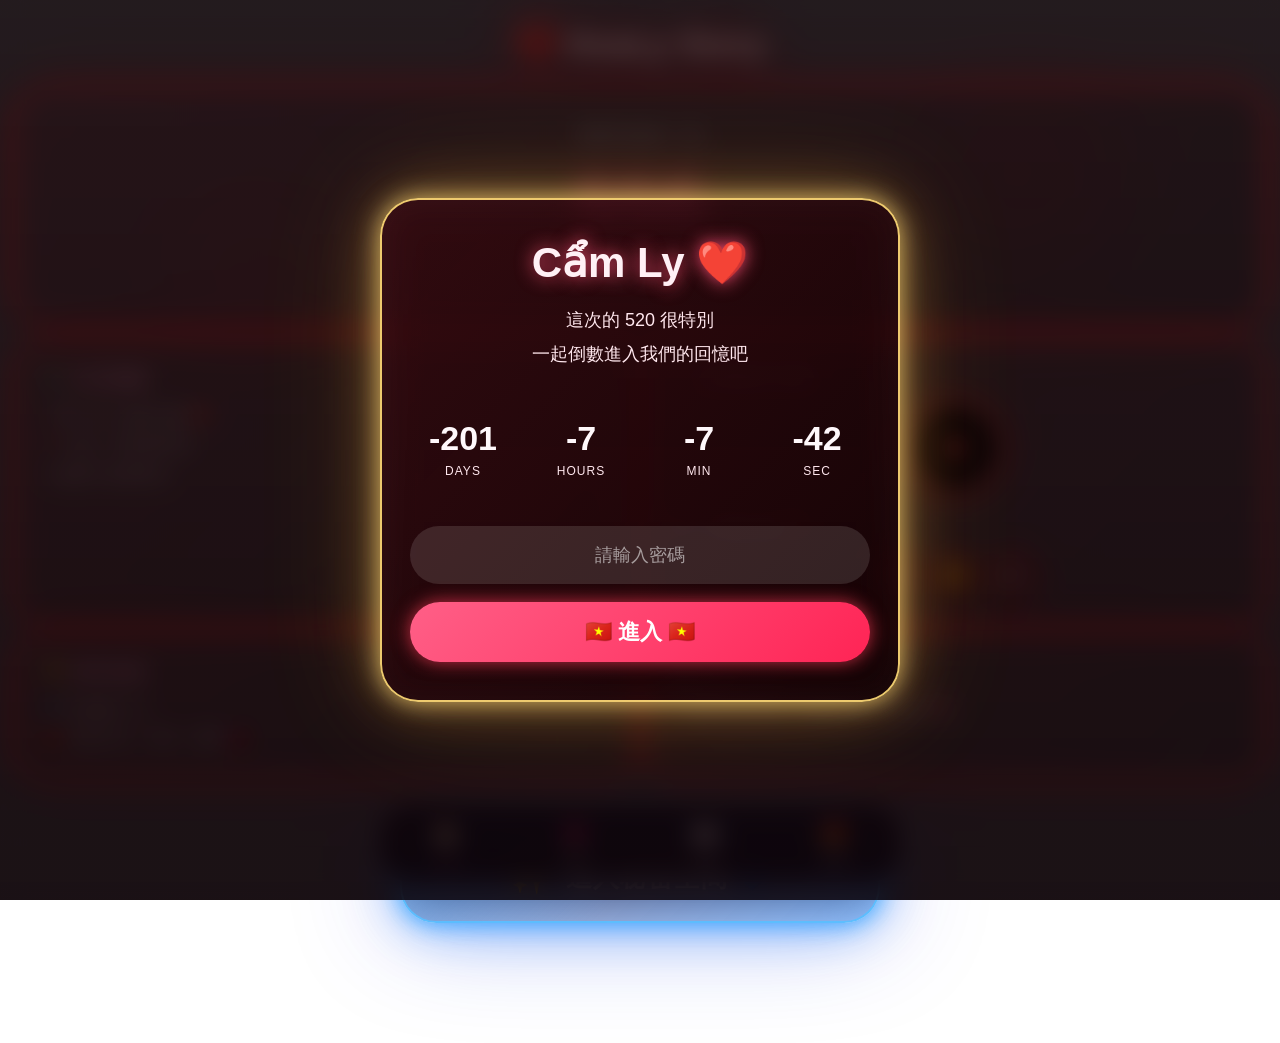
==== index.html @ 652e5ecf "Add files via upload" ====
<!DOCTYPE html>
<html lang="zh-Hant">
<head>
<meta charset="UTF-8">
<meta name="viewport" content="width=device-width, initial-scale=1.0">
<title>LyHoa Life ❤️</title>

<style>

*{margin:0;padding:0;box-sizing:border-box;}

body{
font-family:Arial,"Microsoft JhengHei";

background:
linear-gradient(rgba(10,0,4,.62),rgba(10,0,4,.62)),
url('img/bg.png');

background-size:cover;
background-position:center;
background-attachment:fixed;

color:white;
min-height:100vh;
overflow-x:hidden;

padding:24px 18px 120px;

display:flex;
justify-content:center;
}
}ng:24px 18px 120px;
}

.container{
width:100%;

display:flex;
flex-direction:column;
align-items:center;

margin:0 auto;
}

.logo{
font-size:34px;
font-weight:900;
margin-bottom:26px;

color:#fff4f4;

text-shadow:
0 0 18px rgba(255,100,100,1),
0 0 40px rgba(255,30,30,.95),
0 0 80px rgba(180,0,0,.42);
}

.card{
width:100%;

background:
linear-gradient(
135deg,
rgba(130,25,35,.30),
rgba(40,0,0,.26)
);

border:2px solid rgba(255,90,90,.88);

border-radius:34px;

padding:32px;

backdrop-filter:blur(20px);

margin-bottom:20px;

box-shadow:
0 0 16px rgba(255,60,60,.95),
0 0 36px rgba(255,20,20,.52),
0 0 80px rgba(180,0,0,.22);
}

.bottom-nav{
position:fixed;
left:50%;
bottom:18px;
transform:translateX(-50%);
width:min(92%,520px);
height:76px;
background:rgba(20,10,18,.76);
border:1px solid rgba(255,120,160,.18);
border-radius:30px;
display:flex;
justify-content:space-around;
align-items:center;
backdrop-filter:blur(20px);
z-index:99999;
}

.nav-item{
display:flex;
flex-direction:column;
align-items:center;
gap:4px;
color:#ffdce7;
font-size:12px;
text-decoration:none;
}

.nav-item.active{
color:#ff6f9f;
}

.nav-icon{
font-size:24px;
}


.days-title{
text-align:center;
font-size:18px;
opacity:.9;
}

.days{
text-align:center;
font-size:78px;
font-weight:900;
margin:12px 0;
color:#ff7ea9;
text-shadow:
0 0 20px rgba(255,80,120,.8),
0 0 40px rgba(255,20,90,.4);
}

.sub{
text-align:center;
font-size:22px;
}

.grid{
width:100%;

display:grid;
grid-template-columns:1fr 1fr;
gap:14px;
}

.small-card{
position:relative;

background:
linear-gradient(
135deg,
rgba(120,20,20,.28),
rgba(45,0,0,.22)
);

border:2px solid rgba(255,90,90,.92);

border-radius:28px;

padding:22px;

overflow:hidden;

backdrop-filter:blur(18px);

box-shadow:
0 0 14px rgba(255,60,60,.92),
0 0 32px rgba(255,20,20,.45),
0 0 70px rgba(180,0,0,.18);

transition:.35s ease;
}


.small-card:hover{
transform:
translateY(-4px)
scale(1.01);

box-shadow:
0 0 18px rgba(255,70,70,1),
0 0 40px rgba(255,30,30,.65),
0 0 90px rgba(180,0,0,.28);
}

.small-card h3{
margin-bottom:10px;
color:#ff9cbc;
}

.small-card p{
line-height:1.8;
color:#ffe2ea;
}

/* romantic glow particles */
body::before{
content:'';
position:fixed;
inset:0;
pointer-events:none;

background:
radial-gradient(circle at 20% 30%, rgba(255,60,60,.16), transparent 140px),
radial-gradient(circle at 80% 20%, rgba(255,0,0,.12), transparent 160px),
radial-gradient(circle at 50% 80%, rgba(255,100,100,.10), transparent 180px);

z-index:0;
}

.container{
width:100%;

display:flex;
flex-direction:column;
align-items:center;

margin:0 auto;
}


.music-card{
cursor:pointer;
}

.music-controls{
display:flex;
justify-content:center;
gap:18px;
margin-top:14px;
font-size:24px;

color:#ff8a8a;

text-shadow:
0 0 10px rgba(255,60,60,.95),
0 0 22px rgba(255,20,20,.45);
}


.vinyl-wrap{
display:flex;
justify-content:center;
margin:10px 0 18px;
}

.vinyl{
width:90px;
height:90px;
border-radius:50%;

background:
radial-gradient(circle,#111 20%,#000 45%,#151515 60%,#000 100%);

border:3px solid rgba(255,80,80,.85);

box-shadow:
0 0 18px rgba(255,60,60,.95),
0 0 38px rgba(255,20,20,.45);

position:relative;

animation:spin 4s linear infinite;
animation-play-state:paused;
}

.vinyl.playing{
animation-play-state:running;
}

.vinyl::before{
content:'';
position:absolute;
inset:10px;
border-radius:50%;
border:1px solid rgba(255,255,255,.08);
}

.vinyl-center{
position:absolute;
left:50%;
top:50%;

transform:translate(-50%,-50%);

width:18px;
height:18px;

border-radius:50%;

background:#ff4d4d;

box-shadow:
0 0 12px rgba(255,60,60,.9);
}

@keyframes spin{
from{
transform:rotate(0deg);
}
to{
transform:rotate(360deg);
}
}

.music-controls{
display:flex;
justify-content:center;
gap:14px;
margin-top:14px;
}

.music-controls button{
width:44px;
height:44px;

border:none;
border-radius:50%;

background:
linear-gradient(
135deg,
rgba(255,60,60,.35),
rgba(120,0,0,.28)
);

color:#fff;
font-size:22px;

cursor:pointer;

backdrop-filter:blur(12px);

box-shadow:
0 0 12px rgba(255,50,50,.75),
0 0 26px rgba(255,20,20,.35);

transition:.25s ease;
}

.music-controls button:hover{
transform:scale(1.08);
}





.long-link-btn{
display:flex;
justify-content:center;
align-items:center;
gap:14px;

width:100%;
max-width:480px;

height:92px;

margin:28px auto 0 auto;

border-radius:36px;

text-decoration:none;

background:
linear-gradient(
135deg,
rgba(20,110,220,.55),
rgba(0,60,180,.38),
rgba(0,110,255,.42)
);

border:2px solid rgba(90,190,255,.95);

color:#f7fbff;

font-size:26px;
font-weight:900;
letter-spacing:1px;

backdrop-filter:blur(24px);

box-shadow:
0 0 22px rgba(60,170,255,.95),
0 0 52px rgba(0,110,255,.55),
0 0 110px rgba(0,60,220,.35);

transition:.35s ease;
}

.long-link-btn:hover{
transform:translateY(-4px);
}

.long-link-btn .spark{
font-size:32px;
}





.button-wrap{
width:100%;

display:flex;
justify-content:center;
align-items:center;

margin-top:26px;
}


/* ===== 520 密碼倒數頁 ===== */

#love520Gate{
position:fixed;
inset:0;

display:flex;
justify-content:center;
align-items:center;

padding:24px;

background:
linear-gradient(rgba(10,0,4,.72),rgba(10,0,4,.82)),
url('img/bg.png');

background-size:cover;
background-position:center;
background-attachment:fixed;

z-index:999999;
backdrop-filter:blur(12px);
}

.gate-box{
width:min(100%,520px);

background:
linear-gradient(
135deg,
rgba(130,25,35,.30),
rgba(40,0,0,.26)
);

backdrop-filter:blur(20px);

border:2px solid rgba(255,220,120,.92);

border-radius:38px;

padding:38px 28px;

text-align:center;

box-shadow:
0 0 24px rgba(255,220,120,.78),
0 0 60px rgba(255,190,80,.35),
0 0 120px rgba(255,170,40,.18);
}

.gate-title{
font-size:42px;
font-weight:900;
margin-bottom:16px;

color:#fff0f5;

text-shadow:
0 0 18px rgba(255,80,120,.92);
}

.gate-sub{
font-size:18px;
line-height:1.9;
color:#ffe7ee;
margin-bottom:30px;
}

.countdown{
display:grid;
grid-template-columns:repeat(4,1fr);
gap:12px;
margin-bottom:30px;
}

.time-box{

background:transparent !important;

border:2px solid transparent;

background-image:
linear-gradient(rgba(0,0,0,0),rgba(0,0,0,0)),
linear-gradient(
135deg,
#ffb7c9,
#ffe3ea,
#ffd2df,
#ffb7c9
);

background-origin:border-box;
background-clip:padding-box,border-box;

background-size:300% 300%;

animation:rainbowBorder 6s linear infinite;

border-radius:22px;

padding:16px 10px;

backdrop-filter:none;

box-shadow:none;

}

.time-number{
font-size:34px;
font-weight:900;
color:#fff8fb;
}

.time-label{
margin-top:6px;
font-size:12px;
letter-spacing:1px;
color:#ffe7ee;
}

.gate-password-input{
width:100%;
height:58px;

border:none;
border-radius:999px;

padding:0 20px;

background:rgba(255,255,255,.12);

color:white;
font-size:18px;
text-align:center;

outline:none;
}

.gate-password-input::placeholder{
color:rgba(255,255,255,.55);
}

.enter-btn{
width:100%;
height:60px;

margin-top:18px;

border:none;
border-radius:999px;

background:
linear-gradient(
135deg,
#ff5f87,
#ff2455
);

color:white;
font-size:22px;
font-weight:900;

cursor:pointer;

box-shadow:
0 0 18px rgba(255,60,90,.75);
}

.gate-password-error{
display:none;
margin-top:12px;
font-size:14px;
color:#ffb8ca;
}


@keyframes rainbowBorder{
0%{
background-position:0% 50%;
}
100%{
background-position:100% 50%;
}
}
</style>
</head>

<body>

<div id="love520Gate">

<div class="gate-box">

<div class="gate-title">
Cẩm Ly ❤️
</div>

<div class="gate-sub">
這次的 520 很特別<br>
一起倒數進入我們的回憶吧
</div>

<div class="countdown">

<div class="time-box">
<div class="time-number" id="gateDays">00</div>
<div class="time-label">DAYS</div>
</div>

<div class="time-box">
<div class="time-number" id="gateHours">00</div>
<div class="time-label">HOURS</div>
</div>

<div class="time-box">
<div class="time-number" id="gateMinutes">00</div>
<div class="time-label">MIN</div>
</div>

<div class="time-box">
<div class="time-number" id="gateSeconds">00</div>
<div class="time-label">SEC</div>
</div>

</div>

<input
id="gatePasswordInput"
class="gate-password-input"
type="password"
placeholder="請輸入密碼"
onkeydown="if(event.key==='Enter'){checkGatePassword();}">

<div
id="gatePasswordError"
class="gate-password-error">
密碼錯誤 ❤️
</div>

<button
class="enter-btn"
onclick="checkGatePassword()">
🇻🇳 進入 🇻🇳
</button>

</div>

</div>


<div class="container">

<div class="logo">❤️ HoaLy Story</div>

<div class="card">

<div class="days-title">
我們已經在一起
</div>

<div class="days" id="loveDays">0</div>

<div class="sub">
Days ❤️
</div>

</div>

<div class="grid">

<div class="small-card">
<h3>📸 今日回憶</h3>
<p>
「第一次一起吃火鍋 ❤️」<br>
📍 台北 · 2025/05/20<br>
一起拍了好多照片
</p>
</div>

<div class="small-card music-card">
<h3>🎵 妳喜歡的音樂</h3>

<div class="vinyl-wrap">
<div class="vinyl" id="vinylRecord">
<div class="vinyl-center"></div>
</div>
</div>

<p id="musicTitle">
點一下播放音樂 ❤️
</p>

<div class="music-controls">
<button onclick="prevSong(event)">⏮</button>
<button onclick="toggleMusic(event)" id="musicStatus">▶️</button>
<button onclick="nextSong(event)">⏭</button>
</div>

<audio id="bgMusic"></audio>
</div>

<div class="small-card">
<h3>🏆 我們成就</h3>
<p>
✈️ 坐飛機 3 次<br>
🇻🇳 去過大叻、河內、臺灣🇹🇼<br>
</p>
</div>

<div class="small-card">
<h3>💌 每日一句</h3>
<p id="loveQuote"></p>
</div>

</div>

<div class="button-wrap">
<a class="long-link-btn" href="520.html">
<span class="spark">✨</span> 進入秘密空間 💙
</a>

</div>

<div class="bottom-nav">

<a class="nav-item active" href="index.html">
<div class="nav-icon">🏠</div>
<div>首頁</div>
</a>

<a class="nav-item " href="timeline.html">
<div class="nav-icon">💗</div>
<div>回憶</div>
</a>

<a class="nav-item " href="letter.html">
<div class="nav-icon">💌</div>
<div>情書</div>
</a>

<a class="nav-item " href="gifts.html">
<div class="nav-icon">🎁</div>
<div>禮物</div>
</a>

</div>


<script>
const loveStartDate = new Date("2025-05-29");
const today = new Date();
const diffTime = today - loveStartDate;
const diffDays = Math.floor(diffTime / (1000 * 60 * 60 * 24));
document.getElementById("loveDays").innerText = diffDays;

const loveQuotes = [
"「愛是在妳看不見的地方，依然忠誠於妳 ❤️」",
"「幸福是兩雙眼睛看同一個未來 💕」",
"「距離遠不遠，我都會想辦法去見妳 ✈️」",
"「妳是我最珍惜的禮物 🎁」",
"「每一天醒來第一個想到的人都是妳 ❤️」",
"「謝謝妳出現在我的生命裡 ✨」",
"「就算世界改變，我還是會一直愛妳 💖」",
"「有妳的地方，才像家 🏠」"
];

const randomQuote = loveQuotes[Math.floor(Math.random() * loveQuotes.length)];

document.getElementById("loveQuote").innerHTML = randomQuote;



const playlist = [
{
title:"青衣 ❤️",
src:"music/CR3.mp3"
},
{
title:"Summertime Sadness 💕",
src:"music/sums.mp3"
},
{
title:"MÃI LÀ CÔ DÂU CỦA ANH ✨",
src:"music/maila.mp3"
},
{
title:"Ải Hồng Nhan ❄️",
src:"music/aihong.mp3"
}
];

let currentSong = 0;

const music = document.getElementById("bgMusic");
const musicTitle = document.getElementById("musicTitle");
const musicStatus = document.getElementById("musicStatus");
const vinyl = document.getElementById("vinylRecord");

function loadSong(index){
music.src = playlist[index].src;
musicTitle.innerHTML = "正在播放：<br>" + playlist[index].title;
}

function toggleMusic(event){

event.stopPropagation();

if(!music.src){
loadSong(currentSong);
}

if(music.paused){
music.play();
musicStatus.innerHTML = "⏸";
vinyl.classList.add("playing");
}else{
music.pause();
musicStatus.innerHTML = "▶️";
vinyl.classList.remove("playing");
}

}

function nextSong(event){

event.stopPropagation();

currentSong++;

if(currentSong >= playlist.length){
currentSong = 0;
}

loadSong(currentSong);

music.play();

musicStatus.innerHTML = "⏸";
vinyl.classList.add("playing");
}

function prevSong(event){

event.stopPropagation();

currentSong--;

if(currentSong < 0){
currentSong = playlist.length - 1;
}

loadSong(currentSong);

music.play();

musicStatus.innerHTML = "⏸";
vinyl.classList.add("playing");
}

music.addEventListener("ended",()=>{

currentSong++;

if(currentSong >= playlist.length){
currentSong = 0;
}

loadSong(currentSong);
music.play();

});


</script>



<script>

async function sha256(text){

const data = new TextEncoder().encode(text);

const hashBuffer =
await crypto.subtle.digest("SHA-256", data);

return Array.from(new Uint8Array(hashBuffer))
.map(b => b.toString(16).padStart(2,"0"))
.join("");

}

const PASSWORD_HASH =
"110c83688539c2a30b98ac57ea20e5f0662126f3786bcd51c5bbd43955f99db7";

function updateGateCountdown(){

const targetDate =
new Date("2026-05-20T00:00:00");

const now = new Date();

const diff = targetDate - now;

const days =
Math.floor(diff / (1000*60*60*24));

const hours =
Math.floor((diff / (1000*60*60)) % 24);

const minutes =
Math.floor((diff / (1000*60)) % 60);

const seconds =
Math.floor((diff / 1000) % 60);

document.getElementById("gateDays").innerText =
String(days).padStart(2,"0");

document.getElementById("gateHours").innerText =
String(hours).padStart(2,"0");

document.getElementById("gateMinutes").innerText =
String(minutes).padStart(2,"0");

document.getElementById("gateSeconds").innerText =
String(seconds).padStart(2,"0");

}

async function checkGatePassword(){

const input =
document.getElementById("gatePasswordInput");

const error =
document.getElementById("gatePasswordError");

const value = input.value.trim();

const hash = await sha256(value);

if(hash === PASSWORD_HASH){

error.style.display = "none";

document.getElementById("love520Gate")
.style.display = "none";

}else{

error.style.display = "block";

}

}

window.addEventListener("load",()=>{

updateGateCountdown();

setInterval(updateGateCountdown,1000);

const input =
document.getElementById("gatePasswordInput");

if(input){

input.addEventListener("keydown",function(e){

if(e.key === "Enter"){

e.preventDefault();

checkGatePassword();

}

});

}

});

</script>


</body>
</html>
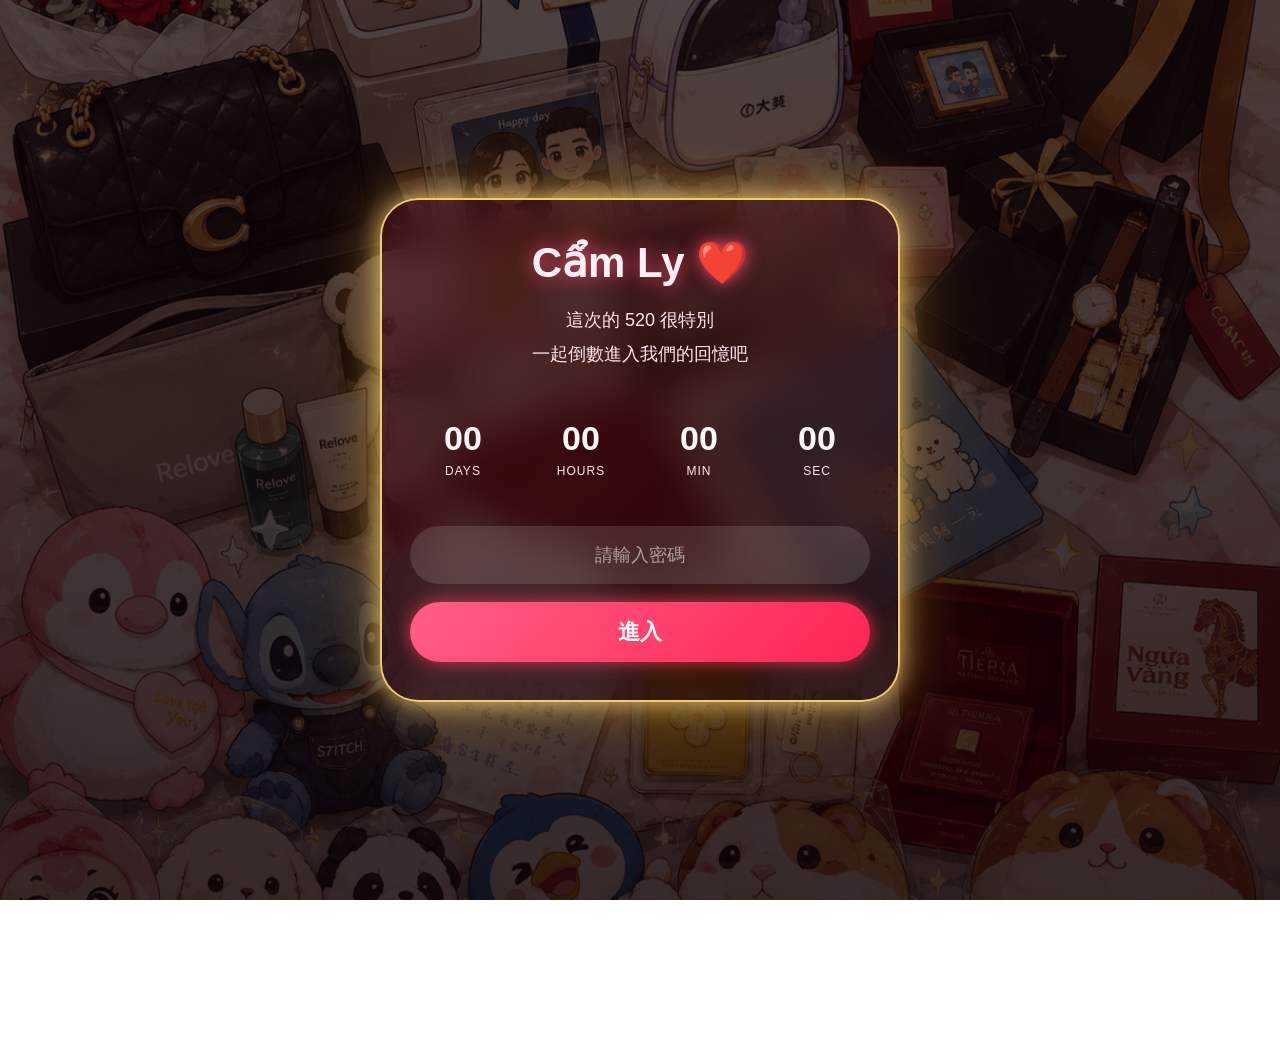
==== commit 89a01f57: "Add files via upload" ====
--- a/index.html
+++ b/index.html
@@ -1,1008 +1,949 @@
-<!DOCTYPE html>
-<html lang="zh-Hant">
-<head>
-<meta charset="UTF-8">
-<meta name="viewport" content="width=device-width, initial-scale=1.0">
-<title>LyHoa Life ❤️</title>
-
-<style>
-
-*{margin:0;padding:0;box-sizing:border-box;}
-
-body{
-font-family:Arial,"Microsoft JhengHei";
-
-background:
-linear-gradient(rgba(10,0,4,.62),rgba(10,0,4,.62)),
-url('img/bg.png');
-
-background-size:cover;
-background-position:center;
-background-attachment:fixed;
-
-color:white;
-min-height:100vh;
-overflow-x:hidden;
-
-padding:24px 18px 120px;
-
-display:flex;
-justify-content:center;
-}
-}ng:24px 18px 120px;
-}
-
-.container{
-width:100%;
-
-display:flex;
-flex-direction:column;
-align-items:center;
-
-margin:0 auto;
-}
-
-.logo{
-font-size:34px;
-font-weight:900;
-margin-bottom:26px;
-
-color:#fff4f4;
-
-text-shadow:
-0 0 18px rgba(255,100,100,1),
-0 0 40px rgba(255,30,30,.95),
-0 0 80px rgba(180,0,0,.42);
-}
-
-.card{
-width:100%;
-
-background:
-linear-gradient(
-135deg,
-rgba(130,25,35,.30),
-rgba(40,0,0,.26)
-);
-
-border:2px solid rgba(255,90,90,.88);
-
-border-radius:34px;
-
-padding:32px;
-
-backdrop-filter:blur(20px);
-
-margin-bottom:20px;
-
-box-shadow:
-0 0 16px rgba(255,60,60,.95),
-0 0 36px rgba(255,20,20,.52),
-0 0 80px rgba(180,0,0,.22);
-}
-
-.bottom-nav{
-position:fixed;
-left:50%;
-bottom:18px;
-transform:translateX(-50%);
-width:min(92%,520px);
-height:76px;
-background:rgba(20,10,18,.76);
-border:1px solid rgba(255,120,160,.18);
-border-radius:30px;
-display:flex;
-justify-content:space-around;
-align-items:center;
-backdrop-filter:blur(20px);
-z-index:99999;
-}
-
-.nav-item{
-display:flex;
-flex-direction:column;
-align-items:center;
-gap:4px;
-color:#ffdce7;
-font-size:12px;
-text-decoration:none;
-}
-
-.nav-item.active{
-color:#ff6f9f;
-}
-
-.nav-icon{
-font-size:24px;
-}
-
-
-.days-title{
-text-align:center;
-font-size:18px;
-opacity:.9;
-}
-
-.days{
-text-align:center;
-font-size:78px;
-font-weight:900;
-margin:12px 0;
-color:#ff7ea9;
-text-shadow:
-0 0 20px rgba(255,80,120,.8),
-0 0 40px rgba(255,20,90,.4);
-}
-
-.sub{
-text-align:center;
-font-size:22px;
-}
-
-.grid{
-width:100%;
-
-display:grid;
-grid-template-columns:1fr 1fr;
-gap:14px;
-}
-
-.small-card{
-position:relative;
-
-background:
-linear-gradient(
-135deg,
-rgba(120,20,20,.28),
-rgba(45,0,0,.22)
-);
-
-border:2px solid rgba(255,90,90,.92);
-
-border-radius:28px;
-
-padding:22px;
-
-overflow:hidden;
-
-backdrop-filter:blur(18px);
-
-box-shadow:
-0 0 14px rgba(255,60,60,.92),
-0 0 32px rgba(255,20,20,.45),
-0 0 70px rgba(180,0,0,.18);
-
-transition:.35s ease;
-}
-
-
-.small-card:hover{
-transform:
-translateY(-4px)
-scale(1.01);
-
-box-shadow:
-0 0 18px rgba(255,70,70,1),
-0 0 40px rgba(255,30,30,.65),
-0 0 90px rgba(180,0,0,.28);
-}
-
-.small-card h3{
-margin-bottom:10px;
-color:#ff9cbc;
-}
-
-.small-card p{
-line-height:1.8;
-color:#ffe2ea;
-}
-
-/* romantic glow particles */
-body::before{
-content:'';
-position:fixed;
-inset:0;
-pointer-events:none;
-
-background:
-radial-gradient(circle at 20% 30%, rgba(255,60,60,.16), transparent 140px),
-radial-gradient(circle at 80% 20%, rgba(255,0,0,.12), transparent 160px),
-radial-gradient(circle at 50% 80%, rgba(255,100,100,.10), transparent 180px);
-
-z-index:0;
-}
-
-.container{
-width:100%;
-
-display:flex;
-flex-direction:column;
-align-items:center;
-
-margin:0 auto;
-}
-
-
-.music-card{
-cursor:pointer;
-}
-
-.music-controls{
-display:flex;
-justify-content:center;
-gap:18px;
-margin-top:14px;
-font-size:24px;
-
-color:#ff8a8a;
-
-text-shadow:
-0 0 10px rgba(255,60,60,.95),
-0 0 22px rgba(255,20,20,.45);
-}
-
-
-.vinyl-wrap{
-display:flex;
-justify-content:center;
-margin:10px 0 18px;
-}
-
-.vinyl{
-width:90px;
-height:90px;
-border-radius:50%;
-
-background:
-radial-gradient(circle,#111 20%,#000 45%,#151515 60%,#000 100%);
-
-border:3px solid rgba(255,80,80,.85);
-
-box-shadow:
-0 0 18px rgba(255,60,60,.95),
-0 0 38px rgba(255,20,20,.45);
-
-position:relative;
-
-animation:spin 4s linear infinite;
-animation-play-state:paused;
-}
-
-.vinyl.playing{
-animation-play-state:running;
-}
-
-.vinyl::before{
-content:'';
-position:absolute;
-inset:10px;
-border-radius:50%;
-border:1px solid rgba(255,255,255,.08);
-}
-
-.vinyl-center{
-position:absolute;
-left:50%;
-top:50%;
-
-transform:translate(-50%,-50%);
-
-width:18px;
-height:18px;
-
-border-radius:50%;
-
-background:#ff4d4d;
-
-box-shadow:
-0 0 12px rgba(255,60,60,.9);
-}
-
-@keyframes spin{
-from{
-transform:rotate(0deg);
-}
-to{
-transform:rotate(360deg);
-}
-}
-
-.music-controls{
-display:flex;
-justify-content:center;
-gap:14px;
-margin-top:14px;
-}
-
-.music-controls button{
-width:44px;
-height:44px;
-
-border:none;
-border-radius:50%;
-
-background:
-linear-gradient(
-135deg,
-rgba(255,60,60,.35),
-rgba(120,0,0,.28)
-);
-
-color:#fff;
-font-size:22px;
-
-cursor:pointer;
-
-backdrop-filter:blur(12px);
-
-box-shadow:
-0 0 12px rgba(255,50,50,.75),
-0 0 26px rgba(255,20,20,.35);
-
-transition:.25s ease;
-}
-
-.music-controls button:hover{
-transform:scale(1.08);
-}
-
-
-
-
-
-.long-link-btn{
-display:flex;
-justify-content:center;
-align-items:center;
-gap:14px;
-
-width:100%;
-max-width:480px;
-
-height:92px;
-
-margin:28px auto 0 auto;
-
-border-radius:36px;
-
-text-decoration:none;
-
-background:
-linear-gradient(
-135deg,
-rgba(20,110,220,.55),
-rgba(0,60,180,.38),
-rgba(0,110,255,.42)
-);
-
-border:2px solid rgba(90,190,255,.95);
-
-color:#f7fbff;
-
-font-size:26px;
-font-weight:900;
-letter-spacing:1px;
-
-backdrop-filter:blur(24px);
-
-box-shadow:
-0 0 22px rgba(60,170,255,.95),
-0 0 52px rgba(0,110,255,.55),
-0 0 110px rgba(0,60,220,.35);
-
-transition:.35s ease;
-}
-
-.long-link-btn:hover{
-transform:translateY(-4px);
-}
-
-.long-link-btn .spark{
-font-size:32px;
-}
-
-
-
-
-
-.button-wrap{
-width:100%;
-
-display:flex;
-justify-content:center;
-align-items:center;
-
-margin-top:26px;
-}
-
-
-/* ===== 520 密碼倒數頁 ===== */
-
-#love520Gate{
-position:fixed;
-inset:0;
-
-display:flex;
-justify-content:center;
-align-items:center;
-
-padding:24px;
-
-background:
-linear-gradient(rgba(10,0,4,.72),rgba(10,0,4,.82)),
-url('img/bg.png');
-
-background-size:cover;
-background-position:center;
-background-attachment:fixed;
-
-z-index:999999;
-backdrop-filter:blur(12px);
-}
-
-.gate-box{
-width:min(100%,520px);
-
-background:
-linear-gradient(
-135deg,
-rgba(130,25,35,.30),
-rgba(40,0,0,.26)
-);
-
-backdrop-filter:blur(20px);
-
-border:2px solid rgba(255,220,120,.92);
-
-border-radius:38px;
-
-padding:38px 28px;
-
-text-align:center;
-
-box-shadow:
-0 0 24px rgba(255,220,120,.78),
-0 0 60px rgba(255,190,80,.35),
-0 0 120px rgba(255,170,40,.18);
-}
-
-.gate-title{
-font-size:42px;
-font-weight:900;
-margin-bottom:16px;
-
-color:#fff0f5;
-
-text-shadow:
-0 0 18px rgba(255,80,120,.92);
-}
-
-.gate-sub{
-font-size:18px;
-line-height:1.9;
-color:#ffe7ee;
-margin-bottom:30px;
-}
-
-.countdown{
-display:grid;
-grid-template-columns:repeat(4,1fr);
-gap:12px;
-margin-bottom:30px;
-}
-
-.time-box{
-
-background:transparent !important;
-
-border:2px solid transparent;
-
-background-image:
-linear-gradient(rgba(0,0,0,0),rgba(0,0,0,0)),
-linear-gradient(
-135deg,
-#ffb7c9,
-#ffe3ea,
-#ffd2df,
-#ffb7c9
-);
-
-background-origin:border-box;
-background-clip:padding-box,border-box;
-
-background-size:300% 300%;
-
-animation:rainbowBorder 6s linear infinite;
-
-border-radius:22px;
-
-padding:16px 10px;
-
-backdrop-filter:none;
-
-box-shadow:none;
-
-}
-
-.time-number{
-font-size:34px;
-font-weight:900;
-color:#fff8fb;
-}
-
-.time-label{
-margin-top:6px;
-font-size:12px;
-letter-spacing:1px;
-color:#ffe7ee;
-}
-
-.gate-password-input{
-width:100%;
-height:58px;
-
-border:none;
-border-radius:999px;
-
-padding:0 20px;
-
-background:rgba(255,255,255,.12);
-
-color:white;
-font-size:18px;
-text-align:center;
-
-outline:none;
-}
-
-.gate-password-input::placeholder{
-color:rgba(255,255,255,.55);
-}
-
-.enter-btn{
-width:100%;
-height:60px;
-
-margin-top:18px;
-
-border:none;
-border-radius:999px;
-
-background:
-linear-gradient(
-135deg,
-#ff5f87,
-#ff2455
-);
-
-color:white;
-font-size:22px;
-font-weight:900;
-
-cursor:pointer;
-
-box-shadow:
-0 0 18px rgba(255,60,90,.75);
-}
-
-.gate-password-error{
-display:none;
-margin-top:12px;
-font-size:14px;
-color:#ffb8ca;
-}
-
-
-@keyframes rainbowBorder{
-0%{
-background-position:0% 50%;
-}
-100%{
-background-position:100% 50%;
-}
-}
-</style>
-</head>
-
-<body>
-
-<div id="love520Gate">
-
-<div class="gate-box">
-
-<div class="gate-title">
-Cẩm Ly ❤️
-</div>
-
-<div class="gate-sub">
-這次的 520 很特別<br>
-一起倒數進入我們的回憶吧
-</div>
-
-<div class="countdown">
-
-<div class="time-box">
-<div class="time-number" id="gateDays">00</div>
-<div class="time-label">DAYS</div>
-</div>
-
-<div class="time-box">
-<div class="time-number" id="gateHours">00</div>
-<div class="time-label">HOURS</div>
-</div>
-
-<div class="time-box">
-<div class="time-number" id="gateMinutes">00</div>
-<div class="time-label">MIN</div>
-</div>
-
-<div class="time-box">
-<div class="time-number" id="gateSeconds">00</div>
-<div class="time-label">SEC</div>
-</div>
-
-</div>
-
-<input
-id="gatePasswordInput"
-class="gate-password-input"
-type="password"
-placeholder="請輸入密碼"
-onkeydown="if(event.key==='Enter'){checkGatePassword();}">
-
-<div
-id="gatePasswordError"
-class="gate-password-error">
-密碼錯誤 ❤️
-</div>
-
-<button
-class="enter-btn"
-onclick="checkGatePassword()">
-🇻🇳 進入 🇻🇳
-</button>
-
-</div>
-
-</div>
-
-
-<div class="container">
-
-<div class="logo">❤️ HoaLy Story</div>
-
-<div class="card">
-
-<div class="days-title">
-我們已經在一起
-</div>
-
-<div class="days" id="loveDays">0</div>
-
-<div class="sub">
-Days ❤️
-</div>
-
-</div>
-
-<div class="grid">
-
-<div class="small-card">
-<h3>📸 今日回憶</h3>
-<p>
-「第一次一起吃火鍋 ❤️」<br>
-📍 台北 · 2025/05/20<br>
-一起拍了好多照片
-</p>
-</div>
-
-<div class="small-card music-card">
-<h3>🎵 妳喜歡的音樂</h3>
-
-<div class="vinyl-wrap">
-<div class="vinyl" id="vinylRecord">
-<div class="vinyl-center"></div>
-</div>
-</div>
-
-<p id="musicTitle">
-點一下播放音樂 ❤️
-</p>
-
-<div class="music-controls">
-<button onclick="prevSong(event)">⏮</button>
-<button onclick="toggleMusic(event)" id="musicStatus">▶️</button>
-<button onclick="nextSong(event)">⏭</button>
-</div>
-
-<audio id="bgMusic"></audio>
-</div>
-
-<div class="small-card">
-<h3>🏆 我們成就</h3>
-<p>
-✈️ 坐飛機 3 次<br>
-🇻🇳 去過大叻、河內、臺灣🇹🇼<br>
-</p>
-</div>
-
-<div class="small-card">
-<h3>💌 每日一句</h3>
-<p id="loveQuote"></p>
-</div>
-
-</div>
-
-<div class="button-wrap">
-<a class="long-link-btn" href="520.html">
-<span class="spark">✨</span> 進入秘密空間 💙
-</a>
-
-</div>
-
-<div class="bottom-nav">
-
-<a class="nav-item active" href="index.html">
-<div class="nav-icon">🏠</div>
-<div>首頁</div>
-</a>
-
-<a class="nav-item " href="timeline.html">
-<div class="nav-icon">💗</div>
-<div>回憶</div>
-</a>
-
-<a class="nav-item " href="letter.html">
-<div class="nav-icon">💌</div>
-<div>情書</div>
-</a>
-
-<a class="nav-item " href="gifts.html">
-<div class="nav-icon">🎁</div>
-<div>禮物</div>
-</a>
-
-</div>
-
-
-<script>
-const loveStartDate = new Date("2025-05-29");
-const today = new Date();
-const diffTime = today - loveStartDate;
-const diffDays = Math.floor(diffTime / (1000 * 60 * 60 * 24));
-document.getElementById("loveDays").innerText = diffDays;
-
-const loveQuotes = [
-"「愛是在妳看不見的地方，依然忠誠於妳 ❤️」",
-"「幸福是兩雙眼睛看同一個未來 💕」",
-"「距離遠不遠，我都會想辦法去見妳 ✈️」",
-"「妳是我最珍惜的禮物 🎁」",
-"「每一天醒來第一個想到的人都是妳 ❤️」",
-"「謝謝妳出現在我的生命裡 ✨」",
-"「就算世界改變，我還是會一直愛妳 💖」",
-"「有妳的地方，才像家 🏠」"
-];
-
-const randomQuote = loveQuotes[Math.floor(Math.random() * loveQuotes.length)];
-
-document.getElementById("loveQuote").innerHTML = randomQuote;
-
-
-
-const playlist = [
-{
-title:"青衣 ❤️",
-src:"music/CR3.mp3"
-},
-{
-title:"Summertime Sadness 💕",
-src:"music/sums.mp3"
-},
-{
-title:"MÃI LÀ CÔ DÂU CỦA ANH ✨",
-src:"music/maila.mp3"
-},
-{
-title:"Ải Hồng Nhan ❄️",
-src:"music/aihong.mp3"
-}
-];
-
-let currentSong = 0;
-
-const music = document.getElementById("bgMusic");
-const musicTitle = document.getElementById("musicTitle");
-const musicStatus = document.getElementById("musicStatus");
-const vinyl = document.getElementById("vinylRecord");
-
-function loadSong(index){
-music.src = playlist[index].src;
-musicTitle.innerHTML = "正在播放：<br>" + playlist[index].title;
-}
-
-function toggleMusic(event){
-
-event.stopPropagation();
-
-if(!music.src){
-loadSong(currentSong);
-}
-
-if(music.paused){
-music.play();
-musicStatus.innerHTML = "⏸";
-vinyl.classList.add("playing");
-}else{
-music.pause();
-musicStatus.innerHTML = "▶️";
-vinyl.classList.remove("playing");
-}
-
-}
-
-function nextSong(event){
-
-event.stopPropagation();
-
-currentSong++;
-
-if(currentSong >= playlist.length){
-currentSong = 0;
-}
-
-loadSong(currentSong);
-
-music.play();
-
-musicStatus.innerHTML = "⏸";
-vinyl.classList.add("playing");
-}
-
-function prevSong(event){
-
-event.stopPropagation();
-
-currentSong--;
-
-if(currentSong < 0){
-currentSong = playlist.length - 1;
-}
-
-loadSong(currentSong);
-
-music.play();
-
-musicStatus.innerHTML = "⏸";
-vinyl.classList.add("playing");
-}
-
-music.addEventListener("ended",()=>{
-
-currentSong++;
-
-if(currentSong >= playlist.length){
-currentSong = 0;
-}
-
-loadSong(currentSong);
-music.play();
-
-});
-
-
-</script>
-
-
-
-<script>
-
-async function sha256(text){
-
-const data = new TextEncoder().encode(text);
-
-const hashBuffer =
-await crypto.subtle.digest("SHA-256", data);
-
-return Array.from(new Uint8Array(hashBuffer))
-.map(b => b.toString(16).padStart(2,"0"))
-.join("");
-
-}
-
-const PASSWORD_HASH =
-"110c83688539c2a30b98ac57ea20e5f0662126f3786bcd51c5bbd43955f99db7";
-
-function updateGateCountdown(){
-
-const targetDate =
-new Date("2026-05-20T00:00:00");
-
-const now = new Date();
-
-const diff = targetDate - now;
-
-const days =
-Math.floor(diff / (1000*60*60*24));
-
-const hours =
-Math.floor((diff / (1000*60*60)) % 24);
-
-const minutes =
-Math.floor((diff / (1000*60)) % 60);
-
-const seconds =
-Math.floor((diff / 1000) % 60);
-
-document.getElementById("gateDays").innerText =
-String(days).padStart(2,"0");
-
-document.getElementById("gateHours").innerText =
-String(hours).padStart(2,"0");
-
-document.getElementById("gateMinutes").innerText =
-String(minutes).padStart(2,"0");
-
-document.getElementById("gateSeconds").innerText =
-String(seconds).padStart(2,"0");
-
-}
-
-async function checkGatePassword(){
-
-const input =
-document.getElementById("gatePasswordInput");
-
-const error =
-document.getElementById("gatePasswordError");
-
-const value = input.value.trim();
-
-const hash = await sha256(value);
-
-if(hash === PASSWORD_HASH){
-
-error.style.display = "none";
-
-document.getElementById("love520Gate")
-.style.display = "none";
-
-}else{
-
-error.style.display = "block";
-
-}
-
-}
-
-window.addEventListener("load",()=>{
-
-updateGateCountdown();
-
-setInterval(updateGateCountdown,1000);
-
-const input =
-document.getElementById("gatePasswordInput");
-
-if(input){
-
-input.addEventListener("keydown",function(e){
-
-if(e.key === "Enter"){
-
-e.preventDefault();
-
-checkGatePassword();
-
-}
-
-});
-
-}
-
-});
-
-</script>
-
-
-</body>
-</html>
+<!DOCTYPE html>
+<html lang="zh-Hant">
+<head>
+<meta charset="UTF-8">
+<meta name="viewport" content="width=device-width, initial-scale=1.0">
+<title>LyHoa Life ❤️</title>
+
+<style>
+
+*{margin:0;padding:0;box-sizing:border-box;}
+
+body{
+font-family:Arial,"Microsoft JhengHei";
+
+background:
+linear-gradient(rgba(10,0,4,.62),rgba(10,0,4,.62)),
+url('img/bg.png');
+
+background-size:cover;
+background-position:center;
+background-attachment:fixed;
+
+color:white;
+min-height:100vh;
+overflow-x:hidden;
+
+padding:24px 18px 120px;
+
+display:flex;
+justify-content:center;
+}
+
+/* 【核心修正】3D 特效舞台：只包裹主網頁內容，不包裹密碼層，防止隱形 Bug */
+.perspective-stage {
+width: 100%;
+max-width: 520px;
+perspective: 1600px;
+transform-style: preserve-3d;
+display: flex;
+flex-direction: column;
+align-items: center;
+}
+
+/* 主網頁內容的超時空隧道初始狀態 */
+.container{
+width:100%;
+
+display:flex;
+flex-direction:column;
+align-items:center;
+
+margin:0 auto;
+
+/* 初始藏在深處，透明模糊，等待被喚醒 */
+transform: translateZ(-800px) scale(0.5) rotateY(180deg) rotateZ(-10deg);
+opacity: 0;
+filter: blur(30px);
+transition: transform 1.8s cubic-bezier(0.25, 1, 0.3, 1), 
+            opacity 1.5s cubic-bezier(0.25, 1, 0.3, 1), 
+            filter 1.4s ease;
+}
+
+/* 解鎖成功或已驗證過：主網頁華麗飛入 */
+.container.main-show {
+transform: translateZ(0) scale(1) rotateY(0deg) rotateZ(0deg) !important;
+opacity: 1 !important;
+filter: blur(0px) !important;
+}
+
+.logo{
+font-size:34px;
+font-weight:900;
+margin-bottom:26px;
+
+color:#fff4f4;
+
+text-shadow:
+0 0 18px rgba(255,100,100,1),
+0 0 40px rgba(255,30,30,.95),
+0 0 80px rgba(180,0,0,.42);
+}
+
+.card{
+width:100%;
+
+background:
+linear-gradient(
+135deg,
+rgba(130,25,35,.30),
+rgba(40,0,0,.26)
+);
+
+border:2px solid rgba(255,90,90,.88);
+
+border-radius:34px;
+
+padding:32px;
+
+backdrop-filter:blur(20px);
+
+margin-bottom:20px;
+
+box-shadow:
+0 0 16px rgba(255,60,60,.95),
+0 0 36px rgba(255,20,20,.52),
+0 0 80px rgba(180,0,0,.22);
+}
+
+/* 導覽列：確保滾動時固定在最下方 */
+.bottom-nav{
+position:fixed;
+left:50%;
+bottom:18px;
+transform:translateX(-50%);
+width:min(92%,520px);
+height:76px;
+background:rgba(20,10,18,.76);
+border:1px solid rgba(255,120,160,.18);
+border-radius:30px;
+display:flex;
+justify-content:space-around;
+align-items:center;
+backdrop-filter:blur(20px);
+z-index: 99999;
+
+opacity: 0;
+transform: translateX(-50%) translateY(50px) scale(0.9);
+transition: all 1.4s cubic-bezier(0.25, 1, 0.3, 1) 0.4s;
+}
+
+.bottom-nav.nav-show {
+opacity: 1 !important;
+transform: translateX(-50%) translateY(0) scale(1) !important;
+}
+
+.nav-item{
+display:flex;
+flex-direction:column;
+align-items:center;
+gap:4px;
+color:#ffdce7;
+font-size:12px;
+text-decoration:none;
+}
+
+.nav-item.active{
+color:#ff6f9f;
+}
+
+.nav-icon{
+font-size:24px;
+}
+
+.days-title{
+text-align:center;
+font-size:18px;
+opacity:.9;
+}
+
+.days{
+text-align:center;
+font-size:78px;
+font-weight:900;
+margin:12px 0;
+color:#ff7ea9;
+text-shadow:
+0 0 20px rgba(255,80,120,.8),
+0 0 40px rgba(255,20,90,.4);
+}
+
+.sub{
+text-align:center;
+font-size:22px;
+}
+
+.grid{
+width:100%;
+
+display:grid;
+grid-template-columns:1fr 1fr;
+gap:14px;
+}
+
+.small-card{
+position:relative;
+
+background:
+linear-gradient(
+135deg,
+rgba(120,20,20,.28),
+rgba(45,0,0,.22)
+);
+
+border:2px solid rgba(255,90,90,.92);
+
+border-radius:28px;
+
+padding:22px;
+
+overflow:hidden;
+
+backdrop-filter:blur(18px);
+
+box-shadow:
+0 0 14px rgba(255,60,60,.92),
+0 0 32px rgba(255,20,20,.45),
+0 0 70px rgba(180,0,0,.18);
+
+transition:.35s ease;
+}
+
+.small-card:hover{
+transform:
+translateY(-4px)
+scale(1.01);
+
+box-shadow:
+0 0 18px rgba(255,70,70,1),
+0 0 40px rgba(255,30,30,.65),
+0 0 90px rgba(180,0,0,.28);
+}
+
+.small-card h3{
+margin-bottom:10px;
+color:#ff9cbc;
+}
+
+.small-card p{
+line-height:1.8;
+color:#ffe2ea;
+}
+
+/* romantic glow particles */
+body::before{
+content:'';
+position:fixed;
+inset:0;
+pointer-events:none;
+
+background:
+radial-gradient(circle at 20% 30%, rgba(255,60,60,.16), transparent 140px),
+radial-gradient(circle at 80% 20%, rgba(255,0,0,.12), transparent 160px),
+radial-gradient(circle at 50% 80%, rgba(255,100,100,.10), transparent 180px);
+
+z-index:0;
+}
+
+.music-card{
+cursor:pointer;
+}
+
+.music-controls{
+display:flex;
+justify-content:center;
+gap:18px;
+margin-top:14px;
+font-size:24px;
+
+color:#ff8a8a;
+
+text-shadow:
+0 0 10px rgba(255,60,60,.95),
+0 0 22px rgba(255,20,20,.45);
+}
+
+.vinyl-wrap{
+display:flex;
+justify-content:center;
+margin:10px 0 18px;
+}
+
+.vinyl{
+width:90px;
+height:90px;
+border-radius:50%;
+
+background:
+radial-gradient(circle,#111 20%,#000 45%,#151515 60%,#000 100%);
+
+border:3px solid rgba(255,80,80,.85);
+
+box-shadow:
+0 0 18px rgba(255,60,60,.95),
+0 0 38px rgba(255,20,20,.45);
+
+position:relative;
+
+animation:spin 4s linear infinite;
+animation-play-state:paused;
+}
+
+.vinyl.playing{
+animation-play-state:running;
+}
+
+.vinyl::before{
+content:'';
+position:absolute;
+inset:10px;
+border-radius:50%;
+border:1px solid rgba(255,255,255,.08);
+}
+
+.vinyl-center{
+position:absolute;
+left:50%;
+top:50%;
+
+transform:translate(-50%,-50%);
+
+width:18px;
+height:18px;
+
+border-radius:50%;
+
+background:#ff4d4d;
+
+box-shadow:
+0 0 12px rgba(255,60,60,.9);
+}
+
+@keyframes spin{
+from{
+transform:rotate(0deg);
+}
+to{
+transform:rotate(360deg);
+}
+}
+
+.music-controls{
+display:flex;
+justify-content:center;
+gap:14px;
+margin-top:14px;
+}
+
+.music-controls button{
+width:44px;
+height:44px;
+
+border:none;
+border-radius:50%;
+
+background:
+linear-gradient(
+135deg,
+rgba(255,60,60,.35),
+rgba(120,0,0,.28)
+);
+
+color:#fff;
+font-size:22px;
+
+cursor:pointer;
+
+backdrop-filter:blur(12px);
+
+box-shadow:
+0 0 12px rgba(255,50,50,.75),
+0 0 26px rgba(255,20,20,.35);
+
+transition:.25s ease;
+}
+
+.music-controls button:hover{
+transform:scale(1.08);
+}
+
+.long-link-btn{
+display:flex;
+justify-content:center;
+align-items:center;
+gap:14px;
+
+width:100%;
+max-width:480px;
+
+height:92px;
+
+margin:28px auto 0 auto;
+
+border-radius:36px;
+
+text-decoration:none;
+
+background:
+linear-gradient(
+135deg,
+rgba(20,110,220,.55),
+rgba(0,60,180,.38),
+rgba(0,110,255,.42)
+);
+
+border:2px solid rgba(90,190,255,.95);
+
+color:#f7fbff;
+
+font-size:26px;
+font-weight:900;
+letter-spacing:1px;
+
+backdrop-filter:blur(24px);
+
+box-shadow:
+0 0 22px rgba(60,170,255,.95),
+0 0 52px rgba(0,110,255,.55),
+0 0 110px rgba(0,60,220,.35);
+
+transition:.35s ease;
+}
+
+.long-link-btn:hover{
+transform:translateY(-4px);
+}
+
+.long-link-btn .spark{
+font-size:32px;
+}
+
+.button-wrap{
+width:100%;
+
+display:flex;
+justify-content:center;
+align-items:center;
+
+margin-top:26px;
+}
+
+
+/* ===== 520 密碼倒數頁 (獨立分層樣式) ===== */
+
+#love520Gate{
+position:fixed;
+inset:0;
+
+display:flex;
+justify-content:center;
+align-items:center;
+
+padding:24px;
+
+background:
+linear-gradient(rgba(10,0,4,.72),rgba(10,0,4,.82)),
+url('img/bg.png');
+
+background-size:cover;
+background-position:center;
+background-attachment:fixed;
+
+z-index:999999;
+backdrop-filter:blur(15px);
+/* 確保密碼頁一開始 100% 看得見 */
+opacity: 1;
+transition: opacity 1.6s cubic-bezier(0.25, 1, 0.3, 1), 
+            backdrop-filter 1.6s cubic-bezier(0.25, 1, 0.3, 1);
+}
+
+/* 遮罩大背景融化消散 */
+#love520Gate.gate-fade-out {
+opacity: 0 !important;
+backdrop-filter: blur(0px) !important;
+pointer-events: none;
+}
+
+.gate-box{
+width:min(100%,520px);
+
+background:
+linear-gradient(
+135deg,
+rgba(130,25,35,.30),
+rgba(40,0,0,.26)
+);
+
+backdrop-filter:blur(20px);
+
+border:2px solid rgba(255,220,120,.92);
+
+border-radius:38px;
+
+padding:38px 28px;
+
+text-align:center;
+
+box-shadow:
+0 0 24px rgba(255,220,120,.78),
+0 0 60px rgba(255,190,80,.35),
+0 0 120px rgba(255,170,40,.18);
+
+/* 3D 特效基礎 */
+perspective: 1000px;
+transform-style: preserve-3d;
+opacity: 1;
+transition: transform 1.3s cubic-bezier(0.25, 1, 0.3, 1), 
+            opacity 1.2s cubic-bezier(0.25, 1, 0.3, 1),
+            filter 1.2s ease;
+}
+
+/* 卡片瞬間產生劇烈震動，隨後向後翻轉湮滅 */
+.gate-box.box-disassemble {
+  animation: gatePowerShake 0.4s ease-in-out infinite;
+  transform: translateZ(-600px) rotateY(-45deg) scale(0.3) !important;
+  opacity: 0 !important;
+  filter: blur(15px) !important;
+}
+
+@keyframes gatePowerShake {
+  0%, 100% { transform: translate(0, 0) rotate(0deg); }
+  20% { transform: translate(-3px, 2px) rotate(-1deg); }
+  40% { transform: translate(3px, -1px) rotate(1deg); }
+  60% { transform: translate(-2px, -2px) rotate(-0.5deg); }
+  80% { transform: translate(2px, 1px) rotate(0.5deg); }
+}
+
+.gate-title{
+font-size:42px;
+font-weight:900;
+margin-bottom:16px;
+color:#fff0f5;
+text-shadow: 0 0 18px rgba(255,80,120,.92);
+transition: transform 1.2s cubic-bezier(0.25, 1, 0.3, 1), opacity 0.8s ease;
+}
+
+.gate-sub{
+font-size:18px;
+line-height:1.9;
+color:#ffe7ee;
+margin-bottom:30px;
+transition: transform 1.2s cubic-bezier(0.25, 1, 0.3, 1), opacity 0.8s ease;
+}
+
+/* 密碼卡片內元素星雲發散 */
+.explode-up {
+transform: translateY(-150px) translateZ(300px) rotateX(-45deg) scale(0.1) !important;
+opacity: 0 !important;
+filter: blur(8px) !important;
+}
+
+.explode-down {
+transform: translateY(150px) translateZ(300px) rotateX(45deg) scale(0.1) !important;
+opacity: 0 !important;
+filter: blur(8px) !important;
+}
+
+.countdown{
+display:grid;
+grid-template-columns:repeat(4,1fr);
+gap:12px;
+margin-bottom:30px;
+perspective: 800px;
+}
+
+.time-box{
+background:transparent !important;
+border:2px solid transparent;
+background-image:
+linear-gradient(rgba(0,0,0,0),rgba(0,0,0,0)),
+linear-gradient(
+135deg,
+#ffb7c9,
+#ffe3ea,
+#ffd2df,
+#ffb7c9
+);
+background-origin:border-box;
+background-clip:padding-box,border-box;
+background-size:300% 300%;
+animation:rainbowBorder 6s linear infinite;
+border-radius:22px;
+padding:16px 10px;
+transition: transform 1.4s cubic-bezier(0.25, 1, 0.3, 1), 
+            opacity 1s ease, 
+            box-shadow 1s ease,
+            filter 1.2s ease;
+}
+
+/* 時空碎裂特效 */
+.time-box:nth-child(1).scatter { transform: translate3d(-250px, -180px, 400px) rotateX(120deg) rotateY(-90deg) scale(0) !important; opacity: 0 !important; filter: blur(10px); box-shadow: 0 0 60px #ff2455;}
+.time-box:nth-child(2).scatter { transform: translate3d(-80px, -250px, 500px) rotateX(-120deg) rotateY(60deg) scale(0) !important; opacity: 0 !important; filter: blur(10px); box-shadow: 0 0 60px #ff6f9f;}
+.time-box:nth-child(3).scatter { transform: translate3d(80px, -250px, 500px) rotateX(-120deg) rotateY(-60deg) scale(0) !important; opacity: 0 !important; filter: blur(10px); box-shadow: 0 0 60px #ff6f9f;}
+.time-box:nth-child(4).scatter { transform: translate3d(250px, -180px, 400px) rotateX(120deg) rotateY(90deg) scale(0) !important; opacity: 0 !important; filter: blur(10px); box-shadow: 0 0 60px #ff2455;}
+
+.time-number{
+font-size:34px;
+font-weight:900;
+color:#fff8fb;
+}
+
+.time-label{
+margin-top:6px;
+font-size:12px;
+letter-spacing:1px;
+color:#ffe7ee;
+}
+
+.gate-password-input{
+width:100%;
+height:58px;
+border:none;
+border-radius:999px;
+padding:0 20px;
+background:rgba(255,255,255,.12);
+color:white;
+font-size:18px;
+text-align:center;
+outline:none;
+transition: transform 1.2s cubic-bezier(0.25, 1, 0.3, 1), opacity 0.8s ease;
+}
+
+.gate-password-input::placeholder{
+color:rgba(255,255,255,.55);
+}
+
+.enter-btn{
+width:100%;
+height:60px;
+margin-top:18px;
+border:none;
+border-radius:999px;
+background: linear-gradient(135deg, #ff5f87, #ff2455);
+color:white;
+font-size:22px;
+font-weight:900;
+cursor:pointer;
+box-shadow: 0 0 18px rgba(255,60,90,.75);
+transition: transform 1.2s cubic-bezier(0.25, 1, 0.3, 1), opacity 0.8s ease;
+}
+
+.gate-password-error{
+display:none;
+margin-top:12px;
+font-size:14px;
+color:#ffb8ca;
+}
+
+/* 全屏魔幻光芒粒子層 */
+.magic-particle {
+  position: fixed;
+  pointer-events: none;
+  width: 6px;
+  height: 6px;
+  background: #ff6f9f;
+  border-radius: 50%;
+  z-index: 1000000;
+  mix-blend-mode: screen;
+  box-shadow: 0 0 12px #ff2455, 0 0 24px #ff7ea9;
+}
+
+@keyframes rainbowBorder{
+0%{ background-position:0% 50%; }
+100%{ background-position:100% 50%; }
+}
+</style>
+</head>
+
+<body>
+
+<div id="love520Gate">
+  <div class="gate-box" id="gateBox">
+    <div class="gate-title" id="gateTitle">Cẩm Ly ❤️</div>
+    <div class="gate-sub" id="gateSub">這次的 520 很特別<br>一起倒數進入我們的回憶吧</div>
+    <div class="countdown">
+      <div class="time-box"><div class="time-number" id="gateDays">00</div><div class="time-label">DAYS</div></div>
+      <div class="time-box"><div class="time-number" id="gateHours">00</div><div class="time-label">HOURS</div></div>
+      <div class="time-box"><div class="time-number" id="gateMinutes">00</div><div class="time-label">MIN</div></div>
+      <div class="time-box"><div class="time-number" id="gateSeconds">00</div><div class="time-label">SEC</div></div>
+    </div>
+    <input id="gatePasswordInput" class="gate-password-input" type="password" placeholder="請輸入密碼">
+    <div id="gatePasswordError" class="gate-password-error">密碼錯誤 ❤️</div>
+    <button class="enter-btn" id="enterBtn" onclick="checkGatePassword()"> 進入 </button>
+  </div>
+</div>
+
+<div class="perspective-stage">
+
+  <div class="container" id="mainContainer">
+    <div class="logo">❤️ HoaLy Story</div>
+    <div class="card">
+      <div class="days-title">我們已經在一起</div>
+      <div class="days" id="loveDays">0</div>
+      <div class="sub">Days ❤️</div>
+    </div>
+
+    <div class="grid">
+      <div class="small-card">
+        <h3>📸 今日回憶</h3>
+        <p>「第一次一起吃火鍋 ❤️」<br>📍 台北 · 2025/05/20<br>一起拍了好多照片</p>
+      </div>
+      <div class="small-card music-card">
+        <h3>🎵 妳喜歡的音樂</h3>
+        <div class="vinyl-wrap"><div class="vinyl" id="vinylRecord"><div class="vinyl-center"></div></div></div>
+        <p id="musicTitle">點一下播放音樂 ❤️</p>
+        <div class="music-controls">
+          <button onclick="prevSong(event)">⏮</button>
+          <button onclick="toggleMusic(event)" id="musicStatus">▶️</button>
+          <button onclick="nextSong(event)">⏭</button>
+        </div>
+        <audio id="bgMusic"></audio>
+      </div>
+      <div class="small-card">
+        <h3>🏆 我們成就</h3>
+        <p>✈️ 坐飛機 3 次<br>🇻🇳 去過大叻、河內、臺灣🇹🇼<br></p>
+      </div>
+      <div class="small-card">
+        <h3>💌 每日一句</h3>
+        <p id="loveQuote"></p>
+      </div>
+    </div>
+
+    <div class="button-wrap">
+      <a class="long-link-btn" href="520.html"><span class="spark">✨</span> 進入秘密空間 💙</a>
+    </div>
+  </div>
+
+</div>
+
+
+<div class="bottom-nav" id="bottomNav">
+  <a class="nav-item active" href="index.html"><div class="nav-icon">🏠</div><div>首頁</div></a>
+  <a class="nav-item " href="timeline.html"><div class="nav-icon">💗</div><div>回憶</div></a>
+  <a class="nav-item " href="letter.html"><div class="nav-icon">💌</div><div>情書</div></a>
+  <a class="nav-item " href="gifts.html"><div class="nav-icon">🎁</div><div>禮物</div></a>
+</div>
+
+
+<script>
+const loveStartDate = new Date("2025-05-29");
+const today = new Date();
+const diffTime = today - loveStartDate;
+const diffDays = Math.floor(diffTime / (1000 * 60 * 60 * 24));
+document.getElementById("loveDays").innerText = diffDays;
+
+const loveQuotes = [
+"「愛是在妳看不見的地方，依然忠誠於妳 ❤️」",
+"「幸福是兩雙眼睛看同一個未來 💕」",
+"「距離遠不遠，我都會想辦法去見妳 ✈️」",
+"「妳是我最珍惜的禮物 🎁」",
+"「每一天醒來第一個想到的人都是妳 ❤️」",
+"「謝謝妳出現在我的生命裡 ✨」",
+"「就算世界改變，我還是會一直愛妳 💖」",
+"「有妳的地方，才像家 🏠」"
+];
+
+const randomQuote = loveQuotes[Math.floor(Math.random() * loveQuotes.length)];
+document.getElementById("loveQuote").innerHTML = randomQuote;
+
+const playlist = [
+{ title:"青衣 ❤️", src:"music/CR3.mp3" },
+{ title:"Summertime Sadness 💕", src:"music/sums.mp3" },
+{ title:"MÃI LÀ CÔ DÂU CỦA ANH ✨", src:"music/maila.mp3" },
+{ title:"Ải Hồng Nhan ❄️", src:"music/aihong.mp3" }
+];
+
+let currentSong = 0;
+const music = document.getElementById("bgMusic");
+const musicTitle = document.getElementById("musicTitle");
+const musicStatus = document.getElementById("musicStatus");
+const vinyl = document.getElementById("vinylRecord");
+
+function loadSong(index){
+music.src = playlist[index].src;
+musicTitle.innerHTML = "正在播放：<br>" + playlist[index].title;
+}
+
+function toggleMusic(event){
+event.stopPropagation();
+if(!music.src){ loadSong(currentSong); }
+if(music.paused){
+music.play();
+musicStatus.innerHTML = "⏸";
+vinyl.classList.add("playing");
+}else{
+music.pause();
+musicStatus.innerHTML = "▶️";
+vinyl.classList.remove("playing");
+}
+}
+
+function nextSong(event){
+event.stopPropagation();
+currentSong++;
+if(currentSong >= playlist.length){ currentSong = 0; }
+loadSong(currentSong);
+music.play();
+musicStatus.innerHTML = "⏸";
+vinyl.classList.add("playing");
+}
+
+function prevSong(event){
+event.stopPropagation();
+currentSong--;
+if(currentSong < 0){ currentSong = playlist.length - 1; }
+loadSong(currentSong);
+music.play();
+musicStatus.innerHTML = "⏸";
+vinyl.classList.add("playing");
+}
+
+music.addEventListener("ended",()=>{
+currentSong++;
+if(currentSong >= playlist.length){ currentSong = 0; }
+loadSong(currentSong);
+music.play();
+});
+</script>
+
+
+
+<script>
+async function sha256(text){
+const data = new TextEncoder().encode(text);
+const hashBuffer = await crypto.subtle.digest("SHA-256", data);
+return Array.from(new Uint8Array(hashBuffer))
+.map(b => b.toString(16).padStart(2,"0"))
+.join("");
+}
+
+const PASSWORD_HASH = "110c83688539c2a30b98ac57ea20e5f0662126f3786bcd51c5bbd43955f99db7";
+
+function updateGateCountdown(){
+const targetDate = new Date("2026-05-20T00:00:00");
+const now = new Date();
+const diff = targetDate - now;
+const days = Math.floor(diff / (1000*60*60*24));
+const hours = Math.floor((diff / (1000*60*60)) % 24);
+const minutes = Math.floor((diff / (1000*60)) % 60);
+const seconds = Math.floor((diff / 1000) % 60);
+
+const d = days < 0 ? 0 : days;
+const h = hours < 0 ? 0 : hours;
+const m = minutes < 0 ? 0 : minutes;
+const s = seconds < 0 ? 0 : seconds;
+
+document.getElementById("gateDays").innerText = String(d).padStart(2,"0");
+document.getElementById("gateHours").innerText = String(h).padStart(2,"0");
+document.getElementById("gateMinutes").innerText = String(m).padStart(2,"0");
+document.getElementById("gateSeconds").innerText = String(s).padStart(2,"0");
+}
+
+function createMagicParticles() {
+  const container = document.body;
+  for (let i = 0; i < 60; i++) {
+    const particle = document.createElement("div");
+    particle.className = "magic-particle";
+    particle.style.left = "50vw";
+    particle.style.top = "45vh";
+    
+    const angle = Math.random() * Math.PI * 2;
+    const velocity = 5 + Math.random() * 15;
+    const destX = Math.cos(angle) * velocity * 25;
+    const destY = Math.sin(angle) * velocity * 25;
+    
+    const colors = ["#ff6f9f", "#ff2455", "#ffd2df", "#6fe2ff", "#ffdf79"];
+    particle.style.background = colors[Math.floor(Math.random() * colors.length)];
+    
+    container.appendChild(particle);
+    
+    particle.animate([
+      { transform: 'translate(0, 0) scale(1)', opacity: 1, filter: 'blur(0px)' },
+      { transform: `translate(${destX}px, ${destY}px) scale(0)`, opacity: 0, filter: 'blur(5px)' }
+    ], {
+      duration: 1000 + Math.random() * 800,
+      easing: 'cubic-bezier(0.1, 0.8, 0.3, 1)',
+      fill: 'forwards'
+    });
+    
+    setTimeout(() => particle.remove(), 1800);
+  }
+}
+
+// 直接解鎖免密碼顯示
+function showMainPageDirectly() {
+  document.getElementById("love520Gate").style.display = "none";
+  document.getElementById("mainContainer").classList.add("main-show");
+  document.getElementById("bottomNav").classList.add("nav-show");
+}
+
+async function checkGatePassword(){
+const input = document.getElementById("gatePasswordInput");
+const error = document.getElementById("gatePasswordError");
+const value = input.value.trim();
+const hash = await sha256(value);
+
+if(hash === PASSWORD_HASH){
+error.style.display = "none";
+
+// 紀錄免登入狀態
+sessionStorage.setItem("love_gate_passed", "true");
+
+// 炸開魔法流星
+createMagicParticles();
+
+// 卡片文字方塊飛散
+document.getElementById("gateTitle").classList.add("explode-up");
+document.getElementById("gateSub").classList.add("explode-up");
+document.getElementById("gatePasswordInput").classList.add("explode-down");
+document.getElementById("enterBtn").classList.add("explode-down");
+
+const timeBoxes = document.querySelectorAll(".time-box");
+timeBoxes.forEach(box => box.classList.add("scatter"));
+
+// 卡片震動坍塌消散
+document.getElementById("gateBox").classList.add("box-disassemble");
+
+// 大大遮罩層淡出
+const gate = document.getElementById("love520Gate");
+gate.classList.add("gate-fade-out");
+
+// 迎接主頁從遠處飛過來
+setTimeout(() => {
+    document.getElementById("mainContainer").classList.add("main-show");
+    document.getElementById("bottomNav").classList.add("nav-show");
+}, 250);
+
+setTimeout(() => {
+gate.style.display = "none";
+}, 1600);
+
+}else{
+error.style.display = "block";
+}
+}
+
+window.addEventListener("load",()=>{
+// 優先綁定 Enter 鍵監聽
+const input = document.getElementById("gatePasswordInput");
+if(input){
+  input.addEventListener("keydown", function(e){
+    if(e.key === "Enter"){
+      e.preventDefault();
+      checkGatePassword();
+    }
+  });
+}
+
+// 驗證免密碼狀態
+if (sessionStorage.getItem("love_gate_passed") === "true") {
+  showMainPageDirectly();
+} else {
+  updateGateCountdown();
+  setInterval(updateGateCountdown, 1000);
+}
+});
+</script>
+
+</body>
+</html>
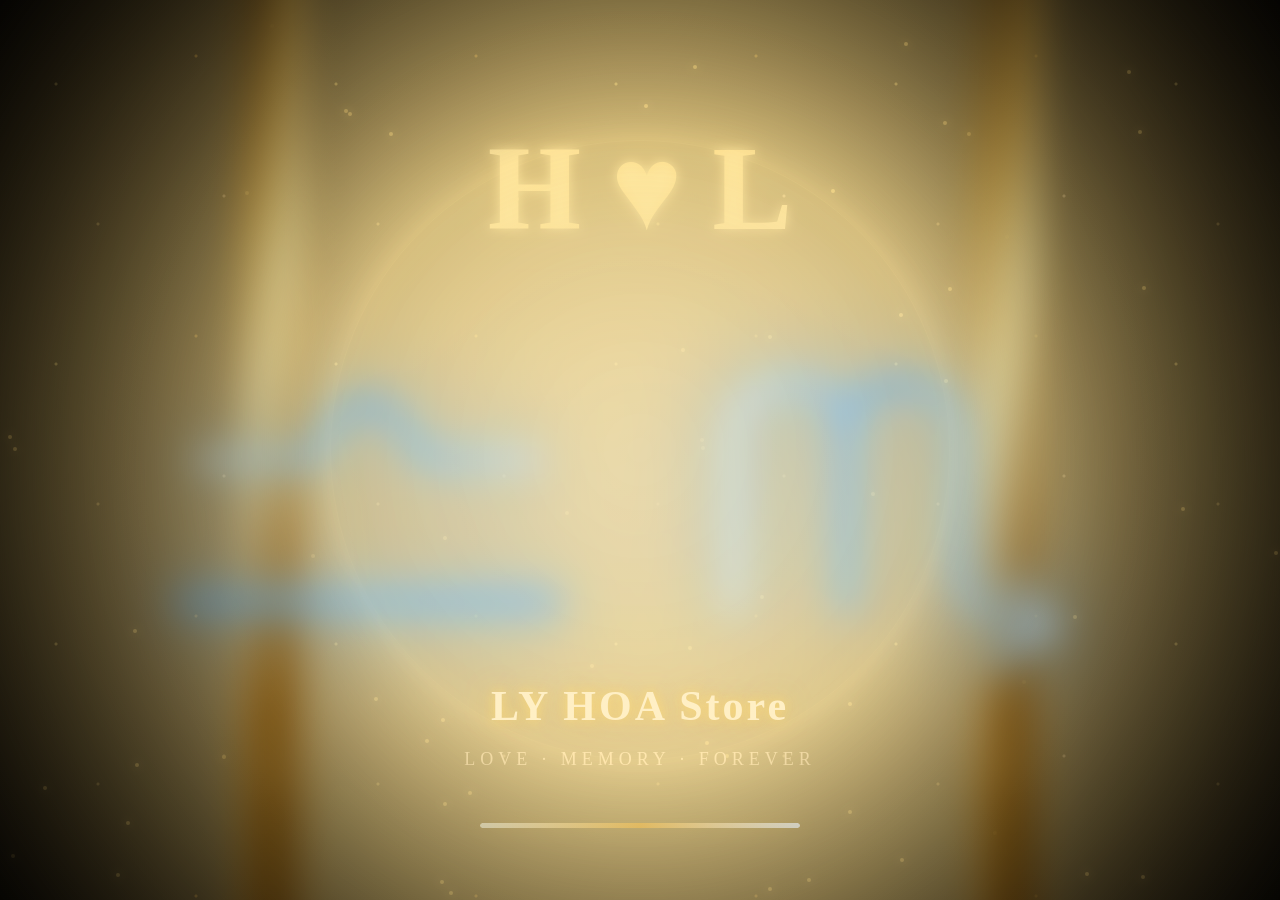
==== commit 707c4edf: "Add files via upload" ====
--- a/index.html
+++ b/index.html
@@ -1,949 +1,877 @@
-<!DOCTYPE html>
-<html lang="zh-Hant">
-<head>
-<meta charset="UTF-8">
-<meta name="viewport" content="width=device-width, initial-scale=1.0">
-<title>LyHoa Life ❤️</title>
-
-<style>
-
-*{margin:0;padding:0;box-sizing:border-box;}
-
-body{
-font-family:Arial,"Microsoft JhengHei";
-
-background:
-linear-gradient(rgba(10,0,4,.62),rgba(10,0,4,.62)),
-url('img/bg.png');
-
-background-size:cover;
-background-position:center;
-background-attachment:fixed;
-
-color:white;
-min-height:100vh;
-overflow-x:hidden;
-
-padding:24px 18px 120px;
-
-display:flex;
-justify-content:center;
-}
-
-/* 【核心修正】3D 特效舞台：只包裹主網頁內容，不包裹密碼層，防止隱形 Bug */
-.perspective-stage {
-width: 100%;
-max-width: 520px;
-perspective: 1600px;
-transform-style: preserve-3d;
-display: flex;
-flex-direction: column;
-align-items: center;
-}
-
-/* 主網頁內容的超時空隧道初始狀態 */
-.container{
-width:100%;
-
-display:flex;
-flex-direction:column;
-align-items:center;
-
-margin:0 auto;
-
-/* 初始藏在深處，透明模糊，等待被喚醒 */
-transform: translateZ(-800px) scale(0.5) rotateY(180deg) rotateZ(-10deg);
-opacity: 0;
-filter: blur(30px);
-transition: transform 1.8s cubic-bezier(0.25, 1, 0.3, 1), 
-            opacity 1.5s cubic-bezier(0.25, 1, 0.3, 1), 
-            filter 1.4s ease;
-}
-
-/* 解鎖成功或已驗證過：主網頁華麗飛入 */
-.container.main-show {
-transform: translateZ(0) scale(1) rotateY(0deg) rotateZ(0deg) !important;
-opacity: 1 !important;
-filter: blur(0px) !important;
-}
-
-.logo{
-font-size:34px;
-font-weight:900;
-margin-bottom:26px;
-
-color:#fff4f4;
-
-text-shadow:
-0 0 18px rgba(255,100,100,1),
-0 0 40px rgba(255,30,30,.95),
-0 0 80px rgba(180,0,0,.42);
-}
-
-.card{
-width:100%;
-
-background:
-linear-gradient(
-135deg,
-rgba(130,25,35,.30),
-rgba(40,0,0,.26)
-);
-
-border:2px solid rgba(255,90,90,.88);
-
-border-radius:34px;
-
-padding:32px;
-
-backdrop-filter:blur(20px);
-
-margin-bottom:20px;
-
-box-shadow:
-0 0 16px rgba(255,60,60,.95),
-0 0 36px rgba(255,20,20,.52),
-0 0 80px rgba(180,0,0,.22);
-}
-
-/* 導覽列：確保滾動時固定在最下方 */
-.bottom-nav{
-position:fixed;
-left:50%;
-bottom:18px;
-transform:translateX(-50%);
-width:min(92%,520px);
-height:76px;
-background:rgba(20,10,18,.76);
-border:1px solid rgba(255,120,160,.18);
-border-radius:30px;
-display:flex;
-justify-content:space-around;
-align-items:center;
-backdrop-filter:blur(20px);
-z-index: 99999;
-
-opacity: 0;
-transform: translateX(-50%) translateY(50px) scale(0.9);
-transition: all 1.4s cubic-bezier(0.25, 1, 0.3, 1) 0.4s;
-}
-
-.bottom-nav.nav-show {
-opacity: 1 !important;
-transform: translateX(-50%) translateY(0) scale(1) !important;
-}
-
-.nav-item{
-display:flex;
-flex-direction:column;
-align-items:center;
-gap:4px;
-color:#ffdce7;
-font-size:12px;
-text-decoration:none;
-}
-
-.nav-item.active{
-color:#ff6f9f;
-}
-
-.nav-icon{
-font-size:24px;
-}
-
-.days-title{
-text-align:center;
-font-size:18px;
-opacity:.9;
-}
-
-.days{
-text-align:center;
-font-size:78px;
-font-weight:900;
-margin:12px 0;
-color:#ff7ea9;
-text-shadow:
-0 0 20px rgba(255,80,120,.8),
-0 0 40px rgba(255,20,90,.4);
-}
-
-.sub{
-text-align:center;
-font-size:22px;
-}
-
-.grid{
-width:100%;
-
-display:grid;
-grid-template-columns:1fr 1fr;
-gap:14px;
-}
-
-.small-card{
-position:relative;
-
-background:
-linear-gradient(
-135deg,
-rgba(120,20,20,.28),
-rgba(45,0,0,.22)
-);
-
-border:2px solid rgba(255,90,90,.92);
-
-border-radius:28px;
-
-padding:22px;
-
-overflow:hidden;
-
-backdrop-filter:blur(18px);
-
-box-shadow:
-0 0 14px rgba(255,60,60,.92),
-0 0 32px rgba(255,20,20,.45),
-0 0 70px rgba(180,0,0,.18);
-
-transition:.35s ease;
-}
-
-.small-card:hover{
-transform:
-translateY(-4px)
-scale(1.01);
-
-box-shadow:
-0 0 18px rgba(255,70,70,1),
-0 0 40px rgba(255,30,30,.65),
-0 0 90px rgba(180,0,0,.28);
-}
-
-.small-card h3{
-margin-bottom:10px;
-color:#ff9cbc;
-}
-
-.small-card p{
-line-height:1.8;
-color:#ffe2ea;
-}
-
-/* romantic glow particles */
-body::before{
-content:'';
-position:fixed;
-inset:0;
-pointer-events:none;
-
-background:
-radial-gradient(circle at 20% 30%, rgba(255,60,60,.16), transparent 140px),
-radial-gradient(circle at 80% 20%, rgba(255,0,0,.12), transparent 160px),
-radial-gradient(circle at 50% 80%, rgba(255,100,100,.10), transparent 180px);
-
-z-index:0;
-}
-
-.music-card{
-cursor:pointer;
-}
-
-.music-controls{
-display:flex;
-justify-content:center;
-gap:18px;
-margin-top:14px;
-font-size:24px;
-
-color:#ff8a8a;
-
-text-shadow:
-0 0 10px rgba(255,60,60,.95),
-0 0 22px rgba(255,20,20,.45);
-}
-
-.vinyl-wrap{
-display:flex;
-justify-content:center;
-margin:10px 0 18px;
-}
-
-.vinyl{
-width:90px;
-height:90px;
-border-radius:50%;
-
-background:
-radial-gradient(circle,#111 20%,#000 45%,#151515 60%,#000 100%);
-
-border:3px solid rgba(255,80,80,.85);
-
-box-shadow:
-0 0 18px rgba(255,60,60,.95),
-0 0 38px rgba(255,20,20,.45);
-
-position:relative;
-
-animation:spin 4s linear infinite;
-animation-play-state:paused;
-}
-
-.vinyl.playing{
-animation-play-state:running;
-}
-
-.vinyl::before{
-content:'';
-position:absolute;
-inset:10px;
-border-radius:50%;
-border:1px solid rgba(255,255,255,.08);
-}
-
-.vinyl-center{
-position:absolute;
-left:50%;
-top:50%;
-
-transform:translate(-50%,-50%);
-
-width:18px;
-height:18px;
-
-border-radius:50%;
-
-background:#ff4d4d;
-
-box-shadow:
-0 0 12px rgba(255,60,60,.9);
-}
-
-@keyframes spin{
-from{
-transform:rotate(0deg);
-}
-to{
-transform:rotate(360deg);
-}
-}
-
-.music-controls{
-display:flex;
-justify-content:center;
-gap:14px;
-margin-top:14px;
-}
-
-.music-controls button{
-width:44px;
-height:44px;
-
-border:none;
-border-radius:50%;
-
-background:
-linear-gradient(
-135deg,
-rgba(255,60,60,.35),
-rgba(120,0,0,.28)
-);
-
-color:#fff;
-font-size:22px;
-
-cursor:pointer;
-
-backdrop-filter:blur(12px);
-
-box-shadow:
-0 0 12px rgba(255,50,50,.75),
-0 0 26px rgba(255,20,20,.35);
-
-transition:.25s ease;
-}
-
-.music-controls button:hover{
-transform:scale(1.08);
-}
-
-.long-link-btn{
-display:flex;
-justify-content:center;
-align-items:center;
-gap:14px;
-
-width:100%;
-max-width:480px;
-
-height:92px;
-
-margin:28px auto 0 auto;
-
-border-radius:36px;
-
-text-decoration:none;
-
-background:
-linear-gradient(
-135deg,
-rgba(20,110,220,.55),
-rgba(0,60,180,.38),
-rgba(0,110,255,.42)
-);
-
-border:2px solid rgba(90,190,255,.95);
-
-color:#f7fbff;
-
-font-size:26px;
-font-weight:900;
-letter-spacing:1px;
-
-backdrop-filter:blur(24px);
-
-box-shadow:
-0 0 22px rgba(60,170,255,.95),
-0 0 52px rgba(0,110,255,.55),
-0 0 110px rgba(0,60,220,.35);
-
-transition:.35s ease;
-}
-
-.long-link-btn:hover{
-transform:translateY(-4px);
-}
-
-.long-link-btn .spark{
-font-size:32px;
-}
-
-.button-wrap{
-width:100%;
-
-display:flex;
-justify-content:center;
-align-items:center;
-
-margin-top:26px;
-}
-
-
-/* ===== 520 密碼倒數頁 (獨立分層樣式) ===== */
-
-#love520Gate{
-position:fixed;
-inset:0;
-
-display:flex;
-justify-content:center;
-align-items:center;
-
-padding:24px;
-
-background:
-linear-gradient(rgba(10,0,4,.72),rgba(10,0,4,.82)),
-url('img/bg.png');
-
-background-size:cover;
-background-position:center;
-background-attachment:fixed;
-
-z-index:999999;
-backdrop-filter:blur(15px);
-/* 確保密碼頁一開始 100% 看得見 */
-opacity: 1;
-transition: opacity 1.6s cubic-bezier(0.25, 1, 0.3, 1), 
-            backdrop-filter 1.6s cubic-bezier(0.25, 1, 0.3, 1);
-}
-
-/* 遮罩大背景融化消散 */
-#love520Gate.gate-fade-out {
-opacity: 0 !important;
-backdrop-filter: blur(0px) !important;
-pointer-events: none;
-}
-
-.gate-box{
-width:min(100%,520px);
-
-background:
-linear-gradient(
-135deg,
-rgba(130,25,35,.30),
-rgba(40,0,0,.26)
-);
-
-backdrop-filter:blur(20px);
-
-border:2px solid rgba(255,220,120,.92);
-
-border-radius:38px;
-
-padding:38px 28px;
-
-text-align:center;
-
-box-shadow:
-0 0 24px rgba(255,220,120,.78),
-0 0 60px rgba(255,190,80,.35),
-0 0 120px rgba(255,170,40,.18);
-
-/* 3D 特效基礎 */
-perspective: 1000px;
-transform-style: preserve-3d;
-opacity: 1;
-transition: transform 1.3s cubic-bezier(0.25, 1, 0.3, 1), 
-            opacity 1.2s cubic-bezier(0.25, 1, 0.3, 1),
-            filter 1.2s ease;
-}
-
-/* 卡片瞬間產生劇烈震動，隨後向後翻轉湮滅 */
-.gate-box.box-disassemble {
-  animation: gatePowerShake 0.4s ease-in-out infinite;
-  transform: translateZ(-600px) rotateY(-45deg) scale(0.3) !important;
-  opacity: 0 !important;
-  filter: blur(15px) !important;
-}
-
-@keyframes gatePowerShake {
-  0%, 100% { transform: translate(0, 0) rotate(0deg); }
-  20% { transform: translate(-3px, 2px) rotate(-1deg); }
-  40% { transform: translate(3px, -1px) rotate(1deg); }
-  60% { transform: translate(-2px, -2px) rotate(-0.5deg); }
-  80% { transform: translate(2px, 1px) rotate(0.5deg); }
-}
-
-.gate-title{
-font-size:42px;
-font-weight:900;
-margin-bottom:16px;
-color:#fff0f5;
-text-shadow: 0 0 18px rgba(255,80,120,.92);
-transition: transform 1.2s cubic-bezier(0.25, 1, 0.3, 1), opacity 0.8s ease;
-}
-
-.gate-sub{
-font-size:18px;
-line-height:1.9;
-color:#ffe7ee;
-margin-bottom:30px;
-transition: transform 1.2s cubic-bezier(0.25, 1, 0.3, 1), opacity 0.8s ease;
-}
-
-/* 密碼卡片內元素星雲發散 */
-.explode-up {
-transform: translateY(-150px) translateZ(300px) rotateX(-45deg) scale(0.1) !important;
-opacity: 0 !important;
-filter: blur(8px) !important;
-}
-
-.explode-down {
-transform: translateY(150px) translateZ(300px) rotateX(45deg) scale(0.1) !important;
-opacity: 0 !important;
-filter: blur(8px) !important;
-}
-
-.countdown{
-display:grid;
-grid-template-columns:repeat(4,1fr);
-gap:12px;
-margin-bottom:30px;
-perspective: 800px;
-}
-
-.time-box{
-background:transparent !important;
-border:2px solid transparent;
-background-image:
-linear-gradient(rgba(0,0,0,0),rgba(0,0,0,0)),
-linear-gradient(
-135deg,
-#ffb7c9,
-#ffe3ea,
-#ffd2df,
-#ffb7c9
-);
-background-origin:border-box;
-background-clip:padding-box,border-box;
-background-size:300% 300%;
-animation:rainbowBorder 6s linear infinite;
-border-radius:22px;
-padding:16px 10px;
-transition: transform 1.4s cubic-bezier(0.25, 1, 0.3, 1), 
-            opacity 1s ease, 
-            box-shadow 1s ease,
-            filter 1.2s ease;
-}
-
-/* 時空碎裂特效 */
-.time-box:nth-child(1).scatter { transform: translate3d(-250px, -180px, 400px) rotateX(120deg) rotateY(-90deg) scale(0) !important; opacity: 0 !important; filter: blur(10px); box-shadow: 0 0 60px #ff2455;}
-.time-box:nth-child(2).scatter { transform: translate3d(-80px, -250px, 500px) rotateX(-120deg) rotateY(60deg) scale(0) !important; opacity: 0 !important; filter: blur(10px); box-shadow: 0 0 60px #ff6f9f;}
-.time-box:nth-child(3).scatter { transform: translate3d(80px, -250px, 500px) rotateX(-120deg) rotateY(-60deg) scale(0) !important; opacity: 0 !important; filter: blur(10px); box-shadow: 0 0 60px #ff6f9f;}
-.time-box:nth-child(4).scatter { transform: translate3d(250px, -180px, 400px) rotateX(120deg) rotateY(90deg) scale(0) !important; opacity: 0 !important; filter: blur(10px); box-shadow: 0 0 60px #ff2455;}
-
-.time-number{
-font-size:34px;
-font-weight:900;
-color:#fff8fb;
-}
-
-.time-label{
-margin-top:6px;
-font-size:12px;
-letter-spacing:1px;
-color:#ffe7ee;
-}
-
-.gate-password-input{
-width:100%;
-height:58px;
-border:none;
-border-radius:999px;
-padding:0 20px;
-background:rgba(255,255,255,.12);
-color:white;
-font-size:18px;
-text-align:center;
-outline:none;
-transition: transform 1.2s cubic-bezier(0.25, 1, 0.3, 1), opacity 0.8s ease;
-}
-
-.gate-password-input::placeholder{
-color:rgba(255,255,255,.55);
-}
-
-.enter-btn{
-width:100%;
-height:60px;
-margin-top:18px;
-border:none;
-border-radius:999px;
-background: linear-gradient(135deg, #ff5f87, #ff2455);
-color:white;
-font-size:22px;
-font-weight:900;
-cursor:pointer;
-box-shadow: 0 0 18px rgba(255,60,90,.75);
-transition: transform 1.2s cubic-bezier(0.25, 1, 0.3, 1), opacity 0.8s ease;
-}
-
-.gate-password-error{
-display:none;
-margin-top:12px;
-font-size:14px;
-color:#ffb8ca;
-}
-
-/* 全屏魔幻光芒粒子層 */
-.magic-particle {
-  position: fixed;
-  pointer-events: none;
-  width: 6px;
-  height: 6px;
-  background: #ff6f9f;
-  border-radius: 50%;
-  z-index: 1000000;
-  mix-blend-mode: screen;
-  box-shadow: 0 0 12px #ff2455, 0 0 24px #ff7ea9;
-}
-
-@keyframes rainbowBorder{
-0%{ background-position:0% 50%; }
-100%{ background-position:100% 50%; }
-}
-</style>
-</head>
-
-<body>
-
-<div id="love520Gate">
-  <div class="gate-box" id="gateBox">
-    <div class="gate-title" id="gateTitle">Cẩm Ly ❤️</div>
-    <div class="gate-sub" id="gateSub">這次的 520 很特別<br>一起倒數進入我們的回憶吧</div>
-    <div class="countdown">
-      <div class="time-box"><div class="time-number" id="gateDays">00</div><div class="time-label">DAYS</div></div>
-      <div class="time-box"><div class="time-number" id="gateHours">00</div><div class="time-label">HOURS</div></div>
-      <div class="time-box"><div class="time-number" id="gateMinutes">00</div><div class="time-label">MIN</div></div>
-      <div class="time-box"><div class="time-number" id="gateSeconds">00</div><div class="time-label">SEC</div></div>
-    </div>
-    <input id="gatePasswordInput" class="gate-password-input" type="password" placeholder="請輸入密碼">
-    <div id="gatePasswordError" class="gate-password-error">密碼錯誤 ❤️</div>
-    <button class="enter-btn" id="enterBtn" onclick="checkGatePassword()"> 進入 </button>
-  </div>
-</div>
-
-<div class="perspective-stage">
-
-  <div class="container" id="mainContainer">
-    <div class="logo">❤️ HoaLy Story</div>
-    <div class="card">
-      <div class="days-title">我們已經在一起</div>
-      <div class="days" id="loveDays">0</div>
-      <div class="sub">Days ❤️</div>
-    </div>
-
-    <div class="grid">
-      <div class="small-card">
-        <h3>📸 今日回憶</h3>
-        <p>「第一次一起吃火鍋 ❤️」<br>📍 台北 · 2025/05/20<br>一起拍了好多照片</p>
-      </div>
-      <div class="small-card music-card">
-        <h3>🎵 妳喜歡的音樂</h3>
-        <div class="vinyl-wrap"><div class="vinyl" id="vinylRecord"><div class="vinyl-center"></div></div></div>
-        <p id="musicTitle">點一下播放音樂 ❤️</p>
-        <div class="music-controls">
-          <button onclick="prevSong(event)">⏮</button>
-          <button onclick="toggleMusic(event)" id="musicStatus">▶️</button>
-          <button onclick="nextSong(event)">⏭</button>
-        </div>
-        <audio id="bgMusic"></audio>
-      </div>
-      <div class="small-card">
-        <h3>🏆 我們成就</h3>
-        <p>✈️ 坐飛機 3 次<br>🇻🇳 去過大叻、河內、臺灣🇹🇼<br></p>
-      </div>
-      <div class="small-card">
-        <h3>💌 每日一句</h3>
-        <p id="loveQuote"></p>
-      </div>
-    </div>
-
-    <div class="button-wrap">
-      <a class="long-link-btn" href="520.html"><span class="spark">✨</span> 進入秘密空間 💙</a>
-    </div>
-  </div>
-
-</div>
-
-
-<div class="bottom-nav" id="bottomNav">
-  <a class="nav-item active" href="index.html"><div class="nav-icon">🏠</div><div>首頁</div></a>
-  <a class="nav-item " href="timeline.html"><div class="nav-icon">💗</div><div>回憶</div></a>
-  <a class="nav-item " href="letter.html"><div class="nav-icon">💌</div><div>情書</div></a>
-  <a class="nav-item " href="gifts.html"><div class="nav-icon">🎁</div><div>禮物</div></a>
-</div>
-
-
-<script>
-const loveStartDate = new Date("2025-05-29");
-const today = new Date();
-const diffTime = today - loveStartDate;
-const diffDays = Math.floor(diffTime / (1000 * 60 * 60 * 24));
-document.getElementById("loveDays").innerText = diffDays;
-
-const loveQuotes = [
-"「愛是在妳看不見的地方，依然忠誠於妳 ❤️」",
-"「幸福是兩雙眼睛看同一個未來 💕」",
-"「距離遠不遠，我都會想辦法去見妳 ✈️」",
-"「妳是我最珍惜的禮物 🎁」",
-"「每一天醒來第一個想到的人都是妳 ❤️」",
-"「謝謝妳出現在我的生命裡 ✨」",
-"「就算世界改變，我還是會一直愛妳 💖」",
-"「有妳的地方，才像家 🏠」"
-];
-
-const randomQuote = loveQuotes[Math.floor(Math.random() * loveQuotes.length)];
-document.getElementById("loveQuote").innerHTML = randomQuote;
-
-const playlist = [
-{ title:"青衣 ❤️", src:"music/CR3.mp3" },
-{ title:"Summertime Sadness 💕", src:"music/sums.mp3" },
-{ title:"MÃI LÀ CÔ DÂU CỦA ANH ✨", src:"music/maila.mp3" },
-{ title:"Ải Hồng Nhan ❄️", src:"music/aihong.mp3" }
-];
-
-let currentSong = 0;
-const music = document.getElementById("bgMusic");
-const musicTitle = document.getElementById("musicTitle");
-const musicStatus = document.getElementById("musicStatus");
-const vinyl = document.getElementById("vinylRecord");
-
-function loadSong(index){
-music.src = playlist[index].src;
-musicTitle.innerHTML = "正在播放：<br>" + playlist[index].title;
-}
-
-function toggleMusic(event){
-event.stopPropagation();
-if(!music.src){ loadSong(currentSong); }
-if(music.paused){
-music.play();
-musicStatus.innerHTML = "⏸";
-vinyl.classList.add("playing");
-}else{
-music.pause();
-musicStatus.innerHTML = "▶️";
-vinyl.classList.remove("playing");
-}
-}
-
-function nextSong(event){
-event.stopPropagation();
-currentSong++;
-if(currentSong >= playlist.length){ currentSong = 0; }
-loadSong(currentSong);
-music.play();
-musicStatus.innerHTML = "⏸";
-vinyl.classList.add("playing");
-}
-
-function prevSong(event){
-event.stopPropagation();
-currentSong--;
-if(currentSong < 0){ currentSong = playlist.length - 1; }
-loadSong(currentSong);
-music.play();
-musicStatus.innerHTML = "⏸";
-vinyl.classList.add("playing");
-}
-
-music.addEventListener("ended",()=>{
-currentSong++;
-if(currentSong >= playlist.length){ currentSong = 0; }
-loadSong(currentSong);
-music.play();
-});
-</script>
-
-
-
-<script>
-async function sha256(text){
-const data = new TextEncoder().encode(text);
-const hashBuffer = await crypto.subtle.digest("SHA-256", data);
-return Array.from(new Uint8Array(hashBuffer))
-.map(b => b.toString(16).padStart(2,"0"))
-.join("");
-}
-
-const PASSWORD_HASH = "110c83688539c2a30b98ac57ea20e5f0662126f3786bcd51c5bbd43955f99db7";
-
-function updateGateCountdown(){
-const targetDate = new Date("2026-05-20T00:00:00");
-const now = new Date();
-const diff = targetDate - now;
-const days = Math.floor(diff / (1000*60*60*24));
-const hours = Math.floor((diff / (1000*60*60)) % 24);
-const minutes = Math.floor((diff / (1000*60)) % 60);
-const seconds = Math.floor((diff / 1000) % 60);
-
-const d = days < 0 ? 0 : days;
-const h = hours < 0 ? 0 : hours;
-const m = minutes < 0 ? 0 : minutes;
-const s = seconds < 0 ? 0 : seconds;
-
-document.getElementById("gateDays").innerText = String(d).padStart(2,"0");
-document.getElementById("gateHours").innerText = String(h).padStart(2,"0");
-document.getElementById("gateMinutes").innerText = String(m).padStart(2,"0");
-document.getElementById("gateSeconds").innerText = String(s).padStart(2,"0");
-}
-
-function createMagicParticles() {
-  const container = document.body;
-  for (let i = 0; i < 60; i++) {
-    const particle = document.createElement("div");
-    particle.className = "magic-particle";
-    particle.style.left = "50vw";
-    particle.style.top = "45vh";
-    
-    const angle = Math.random() * Math.PI * 2;
-    const velocity = 5 + Math.random() * 15;
-    const destX = Math.cos(angle) * velocity * 25;
-    const destY = Math.sin(angle) * velocity * 25;
-    
-    const colors = ["#ff6f9f", "#ff2455", "#ffd2df", "#6fe2ff", "#ffdf79"];
-    particle.style.background = colors[Math.floor(Math.random() * colors.length)];
-    
-    container.appendChild(particle);
-    
-    particle.animate([
-      { transform: 'translate(0, 0) scale(1)', opacity: 1, filter: 'blur(0px)' },
-      { transform: `translate(${destX}px, ${destY}px) scale(0)`, opacity: 0, filter: 'blur(5px)' }
-    ], {
-      duration: 1000 + Math.random() * 800,
-      easing: 'cubic-bezier(0.1, 0.8, 0.3, 1)',
-      fill: 'forwards'
-    });
-    
-    setTimeout(() => particle.remove(), 1800);
-  }
-}
-
-// 直接解鎖免密碼顯示
-function showMainPageDirectly() {
-  document.getElementById("love520Gate").style.display = "none";
-  document.getElementById("mainContainer").classList.add("main-show");
-  document.getElementById("bottomNav").classList.add("nav-show");
-}
-
-async function checkGatePassword(){
-const input = document.getElementById("gatePasswordInput");
-const error = document.getElementById("gatePasswordError");
-const value = input.value.trim();
-const hash = await sha256(value);
-
-if(hash === PASSWORD_HASH){
-error.style.display = "none";
-
-// 紀錄免登入狀態
-sessionStorage.setItem("love_gate_passed", "true");
-
-// 炸開魔法流星
-createMagicParticles();
-
-// 卡片文字方塊飛散
-document.getElementById("gateTitle").classList.add("explode-up");
-document.getElementById("gateSub").classList.add("explode-up");
-document.getElementById("gatePasswordInput").classList.add("explode-down");
-document.getElementById("enterBtn").classList.add("explode-down");
-
-const timeBoxes = document.querySelectorAll(".time-box");
-timeBoxes.forEach(box => box.classList.add("scatter"));
-
-// 卡片震動坍塌消散
-document.getElementById("gateBox").classList.add("box-disassemble");
-
-// 大大遮罩層淡出
-const gate = document.getElementById("love520Gate");
-gate.classList.add("gate-fade-out");
-
-// 迎接主頁從遠處飛過來
-setTimeout(() => {
-    document.getElementById("mainContainer").classList.add("main-show");
-    document.getElementById("bottomNav").classList.add("nav-show");
-}, 250);
-
-setTimeout(() => {
-gate.style.display = "none";
-}, 1600);
-
-}else{
-error.style.display = "block";
-}
-}
-
-window.addEventListener("load",()=>{
-// 優先綁定 Enter 鍵監聽
-const input = document.getElementById("gatePasswordInput");
-if(input){
-  input.addEventListener("keydown", function(e){
-    if(e.key === "Enter"){
-      e.preventDefault();
-      checkGatePassword();
-    }
-  });
-}
-
-// 驗證免密碼狀態
-if (sessionStorage.getItem("love_gate_passed") === "true") {
-  showMainPageDirectly();
-} else {
-  updateGateCountdown();
-  setInterval(updateGateCountdown, 1000);
-}
-});
-</script>
-
-</body>
+<!DOCTYPE html>
+<html lang="zh-Hant">
+<head>
+<meta charset="UTF-8">
+<meta name="viewport" content="width=device-width, initial-scale=1.0">
+<link rel="apple-touch-icon" href="icon.png">
+<title>Golden Temple Intro - Libra Fixed Final</title>
+
+<style>
+
+*{
+margin:0;
+padding:0;
+box-sizing:border-box;
+}
+
+body{
+overflow:hidden;
+background:#050200;
+font-family:
+"Times New Roman",
+"Microsoft JhengHei",
+serif;
+}
+
+#intro{
+position:fixed;
+inset:0;
+
+display:flex;
+justify-content:center;
+align-items:center;
+flex-direction:column;
+
+background:
+radial-gradient(circle at center,
+rgba(255,180,60,.12),
+rgba(10,5,0,.98));
+
+overflow:hidden;
+}
+
+/* 星空 */
+
+.stars{
+position:absolute;
+inset:0;
+
+background:
+radial-gradient(circle at 20% 30%,rgba(255,220,120,.95) 0 1px,transparent 2px),
+radial-gradient(circle at 70% 20%,rgba(255,180,60,.8) 0 1px,transparent 2px),
+radial-gradient(circle at 80% 70%,rgba(255,220,180,.8) 0 1px,transparent 2px),
+radial-gradient(circle at 35% 80%,rgba(255,210,120,.7) 0 1px,transparent 2px);
+
+background-size:280px 280px;
+
+animation:starMove 18s linear infinite;
+
+opacity:.75;
+}
+
+/* 神殿門 */
+
+.temple-door{
+position:relative;
+
+width:340px;
+height:520px;
+
+display:flex;
+justify-content:center;
+align-items:center;
+}
+
+.door-left,
+.door-right{
+
+position:absolute;
+top:0;
+
+width:48%;
+height:100%;
+
+background:
+linear-gradient(
+180deg,
+rgba(255,230,150,.22),
+rgba(120,70,0,.45)
+);
+
+border:2px solid rgba(255,220,120,.85);
+
+box-shadow:
+0 0 22px rgba(255,200,80,.35),
+inset 0 0 40px rgba(255,220,120,.12);
+
+backdrop-filter:blur(4px);
+
+overflow:hidden;
+}
+
+.door-left{
+left:0;
+
+transform-origin:left center;
+
+animation:openLeft 4s cubic-bezier(.18,1,.22,1) forwards;
+}
+
+.door-right{
+right:0;
+
+transform-origin:right center;
+
+animation:openRight 4s cubic-bezier(.18,1,.22,1) forwards;
+}
+
+.door-pattern{
+
+position:absolute;
+inset:24px;
+
+border:1px solid rgba(255,220,120,.45);
+
+box-shadow:
+0 0 20px rgba(255,200,80,.12);
+
+}
+
+.circle{
+
+position:absolute;
+
+left:50%;
+top:50%;
+
+transform:translate(-50%,-50%);
+
+width:140px;
+height:140px;
+
+border-radius:50%;
+
+border:1px solid rgba(255,220,120,.65);
+
+box-shadow:
+0 0 20px rgba(255,200,80,.18);
+}
+
+/* 中央光 */
+
+.center-light{
+
+position:absolute;
+
+width:120px;
+height:120px;
+
+border-radius:50%;
+
+background:
+radial-gradient(circle,
+rgba(255,255,255,1),
+rgba(255,220,120,.95),
+rgba(255,180,40,.12));
+
+filter:blur(4px);
+
+box-shadow:
+0 0 60px rgba(255,220,120,.95),
+0 0 120px rgba(255,180,40,.65);
+
+animation:pulse 4s ease-in-out infinite;
+}
+
+/* 外圈 */
+
+.magic-ring{
+position:absolute;
+
+width:620px;
+height:620px;
+
+border-radius:50%;
+
+border:1px solid rgba(255,220,120,.18);
+
+box-shadow:
+0 0 30px rgba(255,220,120,.22),
+inset 0 0 30px rgba(255,220,120,.12);
+
+animation:rotateRing 20s linear infinite;
+}
+
+/* logo */
+
+.logo{
+
+position:absolute;
+
+top:120px;
+
+font-size:120px;
+font-weight:900;
+
+background:
+linear-gradient(
+135deg,
+#fff7d8,
+#ffd36f,
+#fff1c7
+);
+
+-webkit-background-clip:text;
+-webkit-text-fill-color:transparent;
+
+text-shadow:
+0 0 12px rgba(255,240,180,.95),
+0 0 42px rgba(255,180,40,.45);
+
+opacity:0;
+
+animation:logoShow 3s ease forwards 1s;
+}
+
+/* 星座 */
+
+.zodiac{
+
+position:absolute;
+
+font-size:46px;
+font-weight:900;
+
+color:#fff2b8;
+
+text-shadow:
+0 0 12px rgba(255,220,120,.95),
+0 0 28px rgba(255,180,40,.45);
+}
+
+.libra{
+left:120px;
+top:120px;
+}
+
+.scorpio{
+right:120px;
+top:120px;
+}
+
+/* title */
+
+.title{
+
+position:absolute;
+
+bottom:170px;
+
+font-size:42px;
+font-weight:900;
+letter-spacing:3px;
+
+color:#fff0c8;
+
+text-shadow:
+0 0 12px rgba(255,220,120,.95),
+0 0 30px rgba(255,180,40,.35);
+
+opacity:0;
+
+animation:textFade 2s ease forwards 2.4s;
+}
+
+.sub{
+
+position:absolute;
+
+bottom:130px;
+
+font-size:18px;
+letter-spacing:5px;
+
+color:#ffe7b0;
+
+opacity:0;
+
+animation:textFade 2s ease forwards 2.8s;
+}
+
+/* loading */
+
+.loading-wrap{
+
+position:absolute;
+
+bottom:72px;
+
+width:320px;
+height:5px;
+
+border-radius:999px;
+
+background:rgba(255,220,120,.12);
+
+overflow:hidden;
+
+box-shadow:
+0 0 20px rgba(255,220,120,.22);
+}
+
+.loading-bar{
+
+height:100%;
+width:0%;
+
+border-radius:999px;
+
+background:
+linear-gradient(
+90deg,
+#fff6d0,
+#ffd36f,
+#fffef2
+);
+
+box-shadow:
+0 0 18px rgba(255,220,120,.95);
+
+animation:loading 5s ease forwards;
+}
+
+/* 金塵 */
+
+.gold-particle{
+
+position:absolute;
+
+width:4px;
+height:4px;
+
+border-radius:50%;
+
+background:#ffd36f;
+
+box-shadow:
+0 0 10px rgba(255,220,120,.95);
+
+animation:floatParticle linear infinite;
+}
+
+.tap{
+
+position:absolute;
+
+bottom:28px;
+
+font-size:15px;
+letter-spacing:3px;
+
+color:#fff2c8;
+
+animation:blink 2s infinite;
+}
+
+@keyframes openLeft{
+
+0%{
+transform:perspective(1200px) rotateY(0deg);
+}
+
+100%{
+transform:perspective(1200px) rotateY(-82deg);
+}
+}
+
+@keyframes openRight{
+
+0%{
+transform:perspective(1200px) rotateY(0deg);
+}
+
+100%{
+transform:perspective(1200px) rotateY(82deg);
+}
+}
+
+@keyframes rotateRing{
+
+from{
+transform:rotate(0deg);
+}
+
+to{
+transform:rotate(360deg);
+}
+}
+
+@keyframes pulse{
+
+0%,100%{
+transform:scale(1);
+}
+
+50%{
+transform:scale(1.08);
+}
+}
+
+@keyframes logoShow{
+
+from{
+opacity:0;
+transform:scale(.4);
+filter:blur(12px);
+}
+
+to{
+opacity:1;
+transform:scale(1);
+filter:blur(0px);
+}
+}
+
+@keyframes textFade{
+
+from{
+opacity:0;
+transform:translateY(20px);
+}
+
+to{
+opacity:1;
+transform:translateY(0px);
+}
+}
+
+@keyframes loading{
+
+0%{
+width:0%;
+}
+
+100%{
+width:100%;
+}
+}
+
+@keyframes starMove{
+from{
+transform:translateY(0px);
+}
+to{
+transform:translateY(-280px);
+}
+}
+
+@keyframes floatParticle{
+
+0%{
+transform:
+translateY(0px)
+scale(0);
+opacity:0;
+}
+
+20%{
+opacity:1;
+}
+
+100%{
+transform:
+translateY(-120vh)
+translateX(60px)
+scale(1.5);
+
+opacity:0;
+}
+}
+
+@keyframes blink{
+
+0%,100%{
+opacity:.35;
+}
+
+50%{
+opacity:1;
+}
+}
+
+
+.zodiac-line-wrap{
+position:absolute;
+z-index:5;
+
+width:520px;
+height:240px;
+transform:translateY(-145px);
+
+display:flex;
+justify-content:center;
+align-items:center;
+
+opacity:0;
+
+animation:
+showLines 2s ease forwards 2.4s;
+}
+
+.zodiac-svg{
+width:100%;
+height:100%;
+
+filter:
+drop-shadow(0 0 12px rgba(120,200,255,.95))
+drop-shadow(0 0 26px rgba(40,120,255,.55))
+drop-shadow(0 0 60px rgba(0,80,255,.28));
+}
+
+/* 基礎線條樣式 */
+.draw-line{
+fill:none;
+stroke:url(#goldLine);
+stroke-width:6;
+stroke-linecap:round;
+stroke-linejoin:round;
+}
+
+/* ===== 🛠️ 核心修正：天秤座採用絕對穩健的透明度淡入動畫，100% 顯現 🛠️ ===== */
+.libra-glow-group {
+  opacity: 0;
+  animation: fadeInLibra 2.0s cubic-bezier(0.4, 0, 0.2, 1) forwards 2.6s;
+}
+
+@keyframes fadeInLibra {
+  to { opacity: 1; }
+}
+
+/* 天蠍座（單一連續線段，完美保留原本的長線劃開動畫） */
+.scorpio-line{
+stroke-dasharray: 1200;
+stroke-dashoffset: 1200;
+animation: drawScorpio 2.0s cubic-bezier(0.4, 0, 0.2, 1) forwards 3.0s;
+}
+
+
+.libra-extra-line{
+fill:none;
+
+stroke:#6fb8ff;
+stroke-width:6;
+stroke-linecap:round;
+
+stroke-dasharray:400;
+stroke-dashoffset:400;
+
+filter:
+drop-shadow(0 0 6px rgba(120,200,255,.55));
+
+opacity:1;
+
+animation:
+drawExtraLine 1.6s ease forwards 3.2s;
+}
+
+@keyframes drawExtraLine{
+to{
+stroke-dashoffset:0;
+}
+}
+
+
+@keyframes drawScorpio {
+  to { stroke-dashoffset: 0; }
+}
+
+@keyframes showLines{
+from{
+opacity:0;
+transform:scale(.7);
+filter:blur(10px);
+}
+to{
+opacity:1;
+transform:scale(1);
+filter:blur(0px);
+}
+}
+
+
+/* ===== 往神殿內前進 ===== */
+
+.temple-door{
+animation:
+templeZoom 7s ease-in-out forwards;
+transform-origin:center center;
+}
+
+@keyframes templeZoom{
+
+0%{
+transform:
+scale(1)
+translateY(0px);
+filter:blur(0px);
+}
+
+70%{
+transform:
+scale(1.18)
+translateY(-10px);
+filter:blur(0px);
+}
+
+100%{
+transform:
+scale(2.35)
+translateY(20px);
+filter:blur(8px);
+}
+}
+
+#intro::after{
+
+content:'';
+
+position:absolute;
+inset:0;
+
+background:
+radial-gradient(circle at center,
+transparent 0%,
+rgba(255,220,120,.05) 40%,
+rgba(0,0,0,.92) 100%);
+
+pointer-events:none;
+}
+
+.center-light{
+
+animation:
+portalLight 7s ease forwards;
+}
+
+@keyframes portalLight{
+
+0%{
+opacity:.7;
+transform:scale(1);
+}
+
+70%{
+opacity:1;
+transform:scale(1.5);
+}
+
+100%{
+opacity:1;
+transform:scale(4.5);
+filter:blur(18px);
+}
+}
+
+
+/* ===== 浮雕升級（不改位置） ===== */
+
+.door-left,
+.door-right{
+
+background:
+linear-gradient(
+145deg,
+#2d1a00 0%,
+#6e4a12 12%,
+#d7a63e 25%,
+#fff2b0 40%,
+#b57812 60%,
+#4d2a00 100%
+) !important;
+
+box-shadow:
+0 0 18px rgba(255,190,60,.55),
+inset 0 0 80px rgba(255,255,255,.08),
+inset 0 0 25px rgba(255,220,120,.25),
+0 0 60px rgba(255,180,40,.18) !important;
+
+border:3px solid rgba(255,220,120,.95) !important;
+
+overflow:hidden;
+}
+
+.door-left::before,
+.door-right::before{
+
+content:'';
+
+position:absolute;
+inset:22px;
+
+border-radius:18px;
+
+border:2px solid rgba(255,230,160,.85);
+
+box-shadow:
+inset 0 0 25px rgba(255,240,180,.18),
+0 0 12px rgba(255,220,120,.22);
+}
+
+.door-left::after,
+.door-right::after{
+
+content:'';
+
+position:absolute;
+
+width:220px;
+height:220px;
+
+left:50%;
+top:50%;
+
+transform:translate(-50%,-50%);
+
+border-radius:50%;
+
+border:2px solid rgba(255,220,120,.45);
+
+box-shadow:
+0 0 25px rgba(255,220,120,.22),
+inset 0 0 25px rgba(255,240,180,.12);
+
+opacity:.95;
+}
+
+</style>
+</head>
+
+<body>
+
+<div id="intro">
+
+<div class="stars"></div>
+
+<div class="magic-ring"></div>
+
+
+<div class="logo">H ♥ L</div>
+
+<div class="temple-door">
+
+<div class="center-light"></div>
+
+<div class="zodiac-line-wrap">
+
+<svg class="zodiac-svg" viewBox="0 0 600 300">
+
+<defs>
+<linearGradient id="goldLine" x1="0%" y1="0%" x2="100%" y2="0%">
+<stop offset="0%" stop-color="#dff4ff"/>
+<stop offset="50%" stop-color="#4fa8ff"/>
+<stop offset="100%" stop-color="#d8f0ff"/>
+</linearGradient>
+</defs>
+
+<g class="draw-line libra-glow-group">
+
+  <!-- 上方弧線 -->
+  <path d="M 65 130 L 125 130 Q 155 70 185 130 L 245 130" />
+
+  <!-- 第一條 -->
+  <path d="M 65 165 L 245 165" />
+
+  <!-- 第二條 -->
+  <path d="M 65 195 L 245 195" />
+
+  <!-- 第三條（動畫版） -->
+  <path class="libra-extra-line"
+        d="M 55 206 L 255 206" />
+
+</g>
+
+<path class="draw-line scorpio-line"
+d="M350 210
+L350 120
+Q350 90 380 90
+Q410 90 410 120
+L410 210
+
+L410 120
+Q410 90 440 90
+Q470 90 470 120
+L470 180
+
+Q470 220 520 220
+
+L500 198
+M520 220
+L488 238"
+/>
+
+</svg>
+
+</div>
+
+
+<div class="door-left">
+<div class="door-pattern"></div>
+<div class="circle"></div>
+</div>
+
+<div class="door-right">
+<div class="door-pattern"></div>
+<div class="circle"></div>
+</div>
+
+</div>
+
+<div class="title">LY HOA Store</div>
+
+<div class="sub">LOVE · MEMORY · FOREVER</div>
+
+<div class="loading-wrap">
+<div class="loading-bar"></div>
+</div>
+
+
+
+</div>
+
+<script>
+
+// 將金塵塞入特定容器，確保不干擾 SVG 的渲染樹
+const starsContainer = document.querySelector(".stars") || document.body;
+
+for(let i=0;i<60;i++){
+
+const p = document.createElement("div");
+
+p.className = "gold-particle";
+
+p.style.left = Math.random()*100 + "vw";
+
+p.style.top = Math.random()*100 + "vh";
+
+p.style.animationDuration =
+(6 + Math.random()*8) + "s";
+
+p.style.animationDelay =
+(Math.random()*6) + "s";
+
+starsContainer.appendChild(p);
+
+}
+
+setTimeout(()=>{
+
+document.getElementById("intro").style.transition="2s";
+document.getElementById("intro").style.opacity="0";
+
+setTimeout(()=>{
+document.getElementById("intro").style.display="none";
+},2000);
+
+},6200);
+
+</script>
+
+
+<script>
+setTimeout(()=>{
+window.location.href="index.html";
+},8200);
+</script>
+
+</body>
 </html>
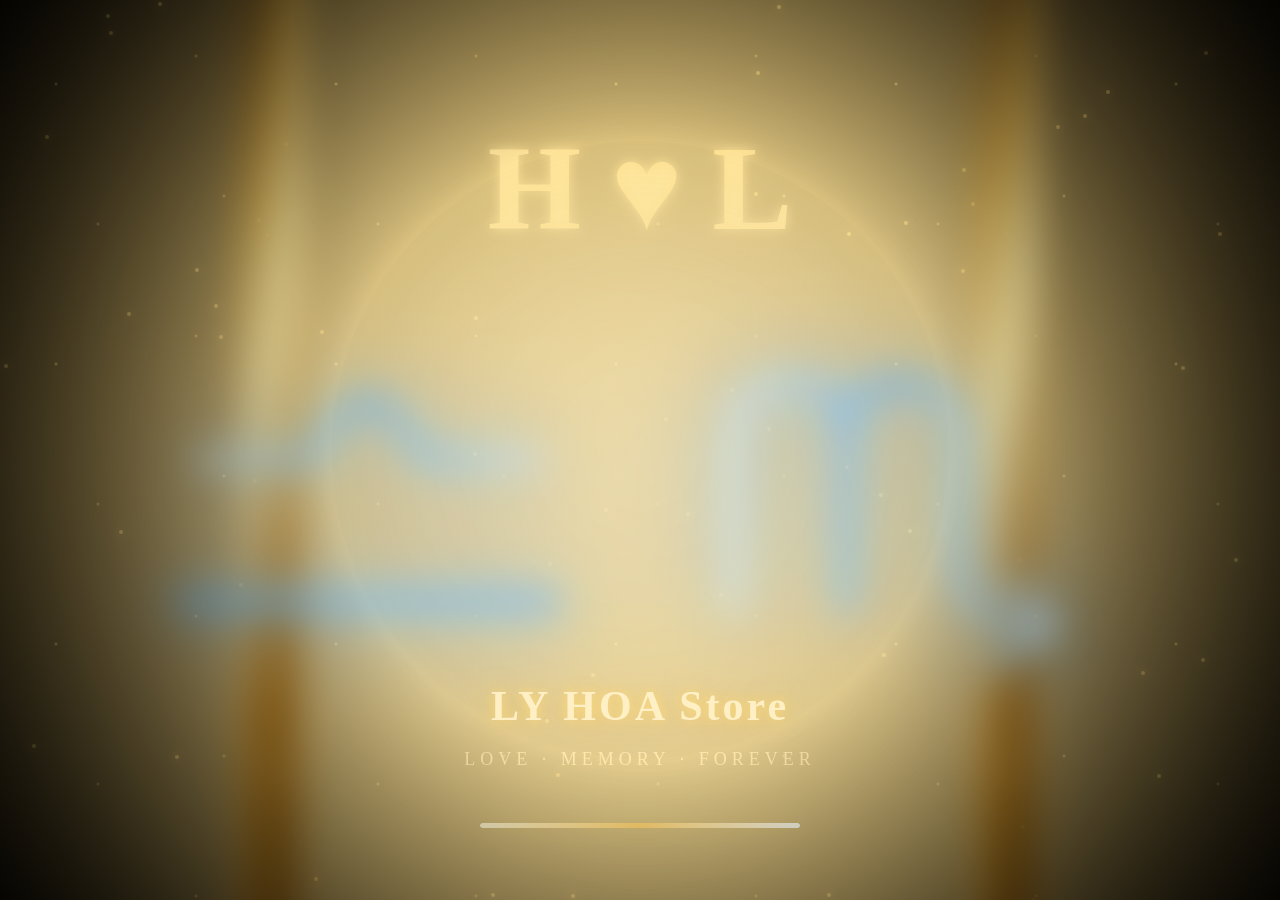
==== commit 4d48defa: "Redirect to home.html after 8.2 seconds" ====
--- a/index.html
+++ b/index.html
@@ -869,9 +869,9 @@
 
 <script>
 setTimeout(()=>{
-window.location.href="index.html";
+window.location.href="home.html";
 },8200);
 </script>
 
 </body>
-</html>+</html>
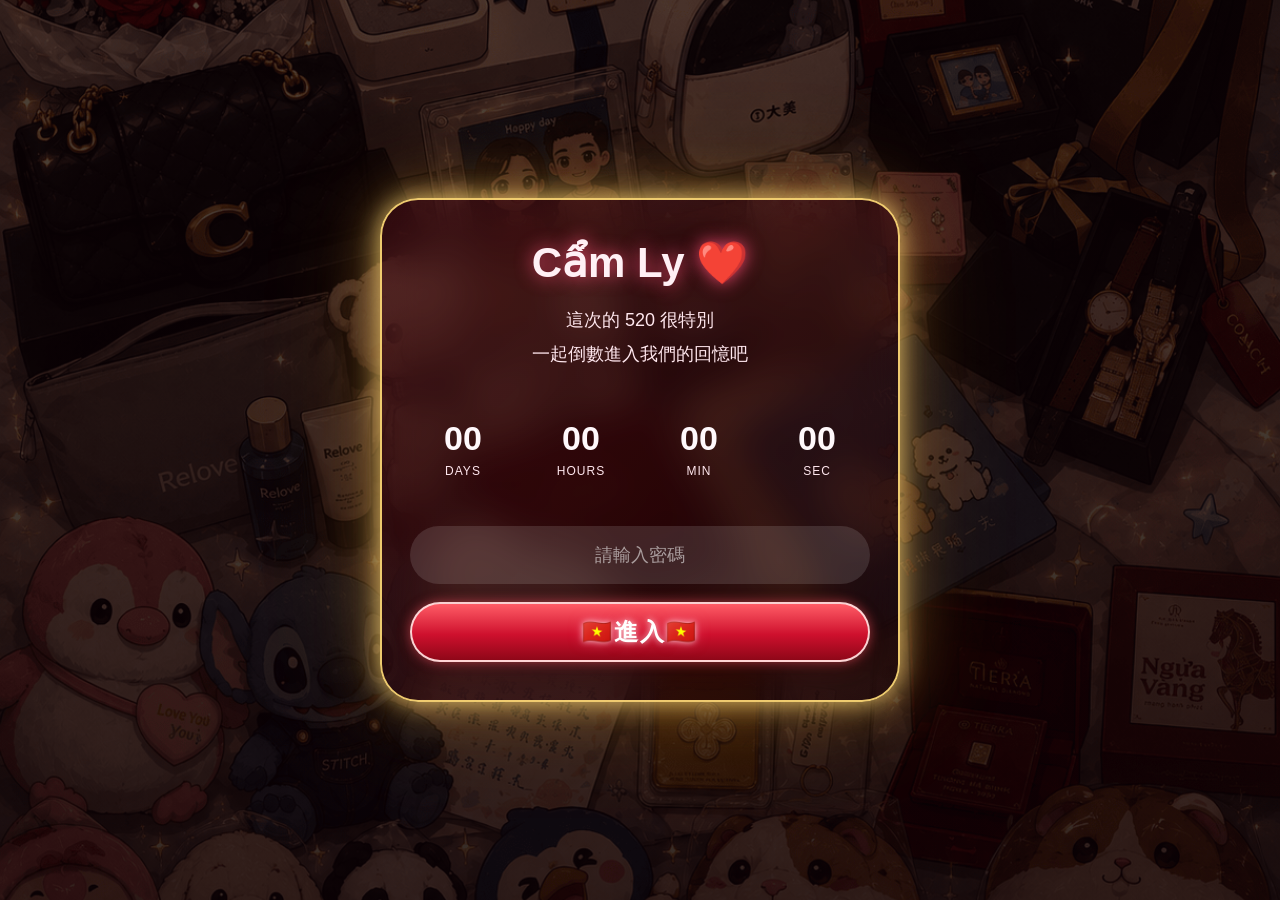
==== commit 4dbb4d26: "Update index.html" ====
--- a/index.html
+++ b/index.html
@@ -3,874 +3,847 @@
 <head>
 <meta charset="UTF-8">
 <meta name="viewport" content="width=device-width, initial-scale=1.0">
+<title>520 Login</title>
 <link rel="apple-touch-icon" href="icon.png">
-<title>Golden Temple Intro - Libra Fixed Final</title>
 
 <style>
 
-*{
-margin:0;
-padding:0;
-box-sizing:border-box;
-}
+
+*{margin:0;padding:0;box-sizing:border-box;}
 
 body{
-overflow:hidden;
-background:#050200;
-font-family:
-"Times New Roman",
-"Microsoft JhengHei",
-serif;
-}
-
-#intro{
-position:fixed;
-inset:0;
+font-family:Arial,"Microsoft JhengHei";
+
+background:
+linear-gradient(rgba(10,0,4,.62),rgba(10,0,4,.62)),
+url('img/bg4.png');
+
+background-size:cover;
+background-position:center;
+background-attachment:fixed;
+
+color:white;
+min-height:100vh;
+overflow-x:hidden;
+
+padding:24px 18px 120px;
 
 display:flex;
 justify-content:center;
+}
+
+/* 【核心修正】3D 特效舞台：只包裹主網頁內容，不包裹密碼層，防止隱形 Bug */
+.perspective-stage {
+width: 100%;
+max-width: 520px;
+perspective: 1600px;
+transform-style: preserve-3d;
+display: flex;
+flex-direction: column;
+align-items: center;
+}
+
+/* 主網頁內容的超時空隧道初始狀態 */
+.container{
+width:100%;
+
+display:flex;
+flex-direction:column;
 align-items:center;
-flex-direction:column;
-
-background:
-radial-gradient(circle at center,
-rgba(255,180,60,.12),
-rgba(10,5,0,.98));
-
-overflow:hidden;
-}
-
-/* 星空 */
-
-.stars{
-position:absolute;
-inset:0;
-
-background:
-radial-gradient(circle at 20% 30%,rgba(255,220,120,.95) 0 1px,transparent 2px),
-radial-gradient(circle at 70% 20%,rgba(255,180,60,.8) 0 1px,transparent 2px),
-radial-gradient(circle at 80% 70%,rgba(255,220,180,.8) 0 1px,transparent 2px),
-radial-gradient(circle at 35% 80%,rgba(255,210,120,.7) 0 1px,transparent 2px);
-
-background-size:280px 280px;
-
-animation:starMove 18s linear infinite;
-
-opacity:.75;
-}
-
-/* 神殿門 */
-
-.temple-door{
-position:relative;
-
-width:340px;
-height:520px;
-
-display:flex;
-justify-content:center;
-align-items:center;
-}
-
-.door-left,
-.door-right{
-
-position:absolute;
-top:0;
-
-width:48%;
-height:100%;
-
-background:
-linear-gradient(
-180deg,
-rgba(255,230,150,.22),
-rgba(120,70,0,.45)
-);
-
-border:2px solid rgba(255,220,120,.85);
-
-box-shadow:
-0 0 22px rgba(255,200,80,.35),
-inset 0 0 40px rgba(255,220,120,.12);
-
-backdrop-filter:blur(4px);
-
-overflow:hidden;
-}
-
-.door-left{
-left:0;
-
-transform-origin:left center;
-
-animation:openLeft 4s cubic-bezier(.18,1,.22,1) forwards;
-}
-
-.door-right{
-right:0;
-
-transform-origin:right center;
-
-animation:openRight 4s cubic-bezier(.18,1,.22,1) forwards;
-}
-
-.door-pattern{
-
-position:absolute;
-inset:24px;
-
-border:1px solid rgba(255,220,120,.45);
-
-box-shadow:
-0 0 20px rgba(255,200,80,.12);
-
-}
-
-.circle{
-
-position:absolute;
-
-left:50%;
-top:50%;
-
-transform:translate(-50%,-50%);
-
-width:140px;
-height:140px;
-
-border-radius:50%;
-
-border:1px solid rgba(255,220,120,.65);
-
-box-shadow:
-0 0 20px rgba(255,200,80,.18);
-}
-
-/* 中央光 */
-
-.center-light{
-
-position:absolute;
-
-width:120px;
-height:120px;
-
-border-radius:50%;
-
-background:
-radial-gradient(circle,
-rgba(255,255,255,1),
-rgba(255,220,120,.95),
-rgba(255,180,40,.12));
-
-filter:blur(4px);
-
-box-shadow:
-0 0 60px rgba(255,220,120,.95),
-0 0 120px rgba(255,180,40,.65);
-
-animation:pulse 4s ease-in-out infinite;
-}
-
-/* 外圈 */
-
-.magic-ring{
-position:absolute;
-
-width:620px;
-height:620px;
-
-border-radius:50%;
-
-border:1px solid rgba(255,220,120,.18);
-
-box-shadow:
-0 0 30px rgba(255,220,120,.22),
-inset 0 0 30px rgba(255,220,120,.12);
-
-animation:rotateRing 20s linear infinite;
-}
-
-/* logo */
+
+margin:0 auto;
+
+/* 初始藏在深處，透明模糊，等待被喚醒 */
+transform: translateZ(-800px) scale(0.5) rotateY(180deg) rotateZ(-10deg);
+opacity: 0;
+filter: blur(30px);
+transition: transform 1.8s cubic-bezier(0.25, 1, 0.3, 1), 
+            opacity 1.5s cubic-bezier(0.25, 1, 0.3, 1), 
+            filter 1.4s ease;
+}
+
+/* 解鎖成功或已驗證過：主網頁華麗飛入 */
+.container.main-show {
+transform: translateZ(0) scale(1) rotateY(0deg) rotateZ(0deg) !important;
+opacity: 1 !important;
+filter: blur(0px) !important;
+}
 
 .logo{
-
-position:absolute;
-
-top:120px;
-
-font-size:120px;
+font-size:34px;
 font-weight:900;
+margin-bottom:26px;
+
+color:#fff4f4;
+
+text-shadow:
+0 0 18px rgba(255,100,100,1),
+0 0 40px rgba(255,30,30,.95),
+0 0 80px rgba(180,0,0,.42);
+}
+
+.card{
+width:100%;
 
 background:
 linear-gradient(
 135deg,
-#fff7d8,
-#ffd36f,
-#fff1c7
+rgba(130,25,35,.30),
+rgba(40,0,0,.26)
 );
 
--webkit-background-clip:text;
--webkit-text-fill-color:transparent;
-
+border:2px solid rgba(255,90,90,.88);
+
+border-radius:34px;
+
+padding:32px;
+
+backdrop-filter:blur(20px);
+
+margin-bottom:20px;
+
+box-shadow:
+0 0 16px rgba(255,60,60,.95),
+0 0 36px rgba(255,20,20,.52),
+0 0 80px rgba(180,0,0,.22);
+}
+
+/* 導覽列：確保滾動時固定在最下方 */
+.bottom-nav{
+position:fixed;
+left:50%;
+bottom:18px;
+transform:translateX(-50%);
+width:min(92%,520px);
+height:76px;
+background:rgba(20,10,18,.76);
+border:1px solid rgba(255,120,160,.18);
+border-radius:30px;
+display:flex;
+justify-content:space-around;
+align-items:center;
+backdrop-filter:blur(20px);
+z-index: 99999;
+
+opacity: 0;
+transform: translateX(-50%) translateY(50px) scale(0.9);
+transition: all 1.4s cubic-bezier(0.25, 1, 0.3, 1) 0.4s;
+}
+
+.bottom-nav.nav-show {
+opacity: 1 !important;
+transform: translateX(-50%) translateY(0) scale(1) !important;
+}
+
+.nav-item{
+display:flex;
+flex-direction:column;
+align-items:center;
+gap:4px;
+color:#ffdce7;
+font-size:12px;
+text-decoration:none;
+}
+
+.nav-item.active{
+color:#ff6f9f;
+}
+
+.nav-icon{
+font-size:24px;
+}
+
+.days-title{
+text-align:center;
+font-size:18px;
+opacity:.9;
+}
+
+.days{
+text-align:center;
+font-size:78px;
+font-weight:900;
+margin:12px 0;
+color:#ffffff;
 text-shadow:
-0 0 12px rgba(255,240,180,.95),
-0 0 42px rgba(255,180,40,.45);
-
-opacity:0;
-
-animation:logoShow 3s ease forwards 1s;
-}
-
-/* 星座 */
-
-.zodiac{
-
+0 0 12px rgba(255,80,80,1),
+0 0 28px rgba(255,40,40,.95),
+0 0 60px rgba(255,0,0,.75),
+0 0 100px rgba(180,0,0,.45);
+}
+
+.sub{
+text-align:center;
+font-size:22px;
+}
+
+.grid{
+width:100%;
+
+display:grid;
+grid-template-columns:1fr 1fr;
+gap:14px;
+}
+
+.small-card{
+position:relative;
+
+background:
+linear-gradient(
+135deg,
+rgba(120,20,20,.28),
+rgba(45,0,0,.22)
+);
+
+border:2px solid rgba(255,90,90,.92);
+
+border-radius:28px;
+
+padding:22px;
+
+overflow:hidden;
+
+backdrop-filter:blur(18px);
+
+box-shadow:
+0 0 14px rgba(255,60,60,.92),
+0 0 32px rgba(255,20,20,.45),
+0 0 70px rgba(180,0,0,.18);
+
+transition:.35s ease;
+}
+
+.small-card:hover{
+transform:
+translateY(-4px)
+scale(1.01);
+
+box-shadow:
+0 0 18px rgba(255,70,70,1),
+0 0 40px rgba(255,30,30,.65),
+0 0 90px rgba(180,0,0,.28);
+}
+
+.small-card h3{
+margin-bottom:10px;
+color:#ffffff;
+font-weight:900;
+text-shadow:
+0 0 8px rgba(120,190,255,1),
+0 0 18px rgba(80,160,255,.95),
+0 0 38px rgba(0,120,255,.75);
+-webkit-text-stroke: 0.6px rgba(180,220,255,.9);
+letter-spacing:0.5px;
+}
+
+.small-card p{
+line-height:1.8;
+color:#ffe2ea;
+}
+
+/* romantic glow particles */
+body::before{
+content:'';
+position:fixed;
+inset:0;
+pointer-events:none;
+
+background:
+radial-gradient(circle at 20% 30%, rgba(255,60,60,.16), transparent 140px),
+radial-gradient(circle at 80% 20%, rgba(255,0,0,.12), transparent 160px),
+radial-gradient(circle at 50% 80%, rgba(255,100,100,.10), transparent 180px);
+
+z-index:0;
+}
+
+.music-card{
+cursor:pointer;
+}
+
+.music-controls{
+display:flex;
+justify-content:center;
+gap:18px;
+margin-top:14px;
+font-size:24px;
+
+color:#ff8a8a;
+
+text-shadow:
+0 0 10px rgba(255,60,60,.95),
+0 0 22px rgba(255,20,20,.45);
+}
+
+.vinyl-wrap{
+display:flex;
+justify-content:center;
+margin:10px 0 18px;
+}
+
+.vinyl{
+width:90px;
+height:90px;
+border-radius:50%;
+
+background:
+radial-gradient(circle,#111 20%,#000 45%,#151515 60%,#000 100%);
+
+border:3px solid rgba(255,80,80,.85);
+
+box-shadow:
+0 0 18px rgba(255,60,60,.95),
+0 0 38px rgba(255,20,20,.45);
+
+position:relative;
+
+animation:spin 4s linear infinite;
+animation-play-state:paused;
+}
+
+.vinyl.playing{
+animation-play-state:running;
+}
+
+.vinyl::before{
+content:'';
 position:absolute;
-
-font-size:46px;
+inset:10px;
+border-radius:50%;
+border:1px solid rgba(255,255,255,.08);
+}
+
+.vinyl-center{
+position:absolute;
+left:50%;
+top:50%;
+
+transform:translate(-50%,-50%);
+
+width:18px;
+height:18px;
+
+border-radius:50%;
+
+background:#ff4d4d;
+
+box-shadow:
+0 0 12px rgba(255,60,60,.9);
+}
+
+@keyframes spin{
+from{
+transform:rotate(0deg);
+}
+to{
+transform:rotate(360deg);
+}
+}
+
+.music-controls{
+display:flex;
+justify-content:center;
+gap:14px;
+margin-top:14px;
+}
+
+.music-controls button{
+width:44px;
+height:44px;
+
+border:none;
+border-radius:50%;
+
+background:
+linear-gradient(
+135deg,
+rgba(255,60,60,.35),
+rgba(120,0,0,.28)
+);
+
+color:#fff;
+font-size:22px;
+
+cursor:pointer;
+
+backdrop-filter:blur(12px);
+
+box-shadow:
+0 0 12px rgba(255,50,50,.75),
+0 0 26px rgba(255,20,20,.35);
+
+transition:.25s ease;
+}
+
+.music-controls button:hover{
+transform:scale(1.08);
+}
+
+.long-link-btn{
+display:flex;
+justify-content:center;
+align-items:center;
+gap:14px;
+
+width:100%;
+max-width:480px;
+
+height:92px;
+
+margin:28px auto 0 auto;
+
+border-radius:36px;
+
+text-decoration:none;
+
+background:
+linear-gradient(
+135deg,
+rgba(20,110,220,.55),
+rgba(0,60,180,.38),
+rgba(0,110,255,.42)
+);
+
+border:2px solid rgba(90,190,255,.95);
+
+color:#f7fbff;
+
+font-size:26px;
 font-weight:900;
-
-color:#fff2b8;
-
-text-shadow:
-0 0 12px rgba(255,220,120,.95),
-0 0 28px rgba(255,180,40,.45);
-}
-
-.libra{
-left:120px;
-top:120px;
-}
-
-.scorpio{
-right:120px;
-top:120px;
-}
-
-/* title */
-
-.title{
-
-position:absolute;
-
-bottom:170px;
-
+letter-spacing:1px;
+
+backdrop-filter:blur(24px);
+
+box-shadow:
+0 0 22px rgba(60,170,255,.95),
+0 0 52px rgba(0,110,255,.55),
+0 0 110px rgba(0,60,220,.35);
+
+transition:.35s ease;
+}
+
+.long-link-btn:hover{
+transform:translateY(-4px);
+}
+
+.long-link-btn .spark{
+font-size:32px;
+}
+
+.button-wrap{
+width:100%;
+
+display:flex;
+justify-content:center;
+align-items:center;
+
+margin-top:26px;
+}
+
+
+/* ===== 520 密碼倒數頁 (獨立分層樣式) ===== */
+
+#love520Gate{
+position:fixed;
+inset:0;
+
+display:flex;
+justify-content:center;
+align-items:center;
+
+padding:24px;
+
+background:
+linear-gradient(rgba(10,0,4,.72),rgba(10,0,4,.82)),
+url('img/bg4.png');
+
+background-size:cover;
+background-position:center;
+background-attachment:fixed;
+
+z-index:999999;
+backdrop-filter:blur(15px);
+/* 確保密碼頁一開始 100% 看得見 */
+opacity: 1;
+transition: opacity 1.6s cubic-bezier(0.25, 1, 0.3, 1), 
+            backdrop-filter 1.6s cubic-bezier(0.25, 1, 0.3, 1);
+}
+
+/* 遮罩大背景融化消散 */
+#love520Gate.gate-fade-out {
+opacity: 0 !important;
+backdrop-filter: blur(0px) !important;
+pointer-events: none;
+}
+
+.gate-box{
+width:min(100%,520px);
+
+background:
+linear-gradient(
+135deg,
+rgba(130,25,35,.30),
+rgba(40,0,0,.26)
+);
+
+backdrop-filter:blur(20px);
+
+border:2px solid rgba(255,220,120,.92);
+
+border-radius:38px;
+
+padding:38px 28px;
+
+text-align:center;
+
+box-shadow:
+0 0 24px rgba(255,220,120,.78),
+0 0 60px rgba(255,190,80,.35),
+0 0 120px rgba(255,170,40,.18);
+
+/* 3D 特效基礎 */
+perspective: 1000px;
+transform-style: preserve-3d;
+opacity: 1;
+transition: transform 1.3s cubic-bezier(0.25, 1, 0.3, 1), 
+            opacity 1.2s cubic-bezier(0.25, 1, 0.3, 1),
+            filter 1.2s ease;
+}
+
+/* 卡片瞬間產生劇烈震動，隨後向後翻轉湮滅 */
+.gate-box.box-disassemble {
+  animation: gatePowerShake 0.4s ease-in-out infinite;
+  transform: translateZ(-600px) rotateY(-45deg) scale(0.3) !important;
+  opacity: 0 !important;
+  filter: blur(15px) !important;
+}
+
+@keyframes gatePowerShake {
+  0%, 100% { transform: translate(0, 0) rotate(0deg); }
+  20% { transform: translate(-3px, 2px) rotate(-1deg); }
+  40% { transform: translate(3px, -1px) rotate(1deg); }
+  60% { transform: translate(-2px, -2px) rotate(-0.5deg); }
+  80% { transform: translate(2px, 1px) rotate(0.5deg); }
+}
+
+.gate-title{
 font-size:42px;
 font-weight:900;
-letter-spacing:3px;
-
-color:#fff0c8;
-
+margin-bottom:16px;
+color:#fff0f5;
+text-shadow: 0 0 18px rgba(255,80,120,.92);
+transition: transform 1.2s cubic-bezier(0.25, 1, 0.3, 1), opacity 0.8s ease;
+}
+
+.gate-sub{
+font-size:18px;
+line-height:1.9;
+color:#ffe7ee;
+margin-bottom:30px;
+transition: transform 1.2s cubic-bezier(0.25, 1, 0.3, 1), opacity 0.8s ease;
+}
+
+/* 密碼卡片內元素星雲發散 */
+.explode-up {
+transform: translateY(-150px) translateZ(300px) rotateX(-45deg) scale(0.1) !important;
+opacity: 0 !important;
+filter: blur(8px) !important;
+}
+
+.explode-down {
+transform: translateY(150px) translateZ(300px) rotateX(45deg) scale(0.1) !important;
+opacity: 0 !important;
+filter: blur(8px) !important;
+}
+
+.countdown{
+display:grid;
+grid-template-columns:repeat(4,1fr);
+gap:12px;
+margin-bottom:30px;
+perspective: 800px;
+}
+
+.time-box{
+background:transparent !important;
+border:2px solid transparent;
+background-image:
+linear-gradient(rgba(0,0,0,0),rgba(0,0,0,0)),
+linear-gradient(
+135deg,
+#ffb7c9,
+#ffe3ea,
+#ffd2df,
+#ffb7c9
+);
+background-origin:border-box;
+background-clip:padding-box,border-box;
+background-size:300% 300%;
+animation:rainbowBorder 6s linear infinite;
+border-radius:22px;
+padding:16px 10px;
+transition: transform 1.4s cubic-bezier(0.25, 1, 0.3, 1), 
+            opacity 1s ease, 
+            box-shadow 1s ease,
+            filter 1.2s ease;
+}
+
+/* 時空碎裂特效 */
+.time-box:nth-child(1).scatter { transform: translate3d(-250px, -180px, 400px) rotateX(120deg) rotateY(-90deg) scale(0) !important; opacity: 0 !important; filter: blur(10px); box-shadow: 0 0 60px #ff2455;}
+.time-box:nth-child(2).scatter { transform: translate3d(-80px, -250px, 500px) rotateX(-120deg) rotateY(60deg) scale(0) !important; opacity: 0 !important; filter: blur(10px); box-shadow: 0 0 60px #ff6f9f;}
+.time-box:nth-child(3).scatter { transform: translate3d(80px, -250px, 500px) rotateX(-120deg) rotateY(-60deg) scale(0) !important; opacity: 0 !important; filter: blur(10px); box-shadow: 0 0 60px #ff6f9f;}
+.time-box:nth-child(4).scatter { transform: translate3d(250px, -180px, 400px) rotateX(120deg) rotateY(90deg) scale(0) !important; opacity: 0 !important; filter: blur(10px); box-shadow: 0 0 60px #ff2455;}
+
+.time-number{
+font-size:34px;
+font-weight:900;
+color:#fff8fb;
+}
+
+.time-label{
+margin-top:6px;
+font-size:12px;
+letter-spacing:1px;
+color:#ffe7ee;
+}
+
+.gate-password-input{
+width:100%;
+height:58px;
+border:none;
+border-radius:999px;
+padding:0 20px;
+background:rgba(255,255,255,.12);
+color:white;
+font-size:18px;
+text-align:center;
+outline:none;
+transition: transform 1.2s cubic-bezier(0.25, 1, 0.3, 1), opacity 0.8s ease;
+}
+
+.gate-password-input::placeholder{
+color:rgba(255,255,255,.55);
+}
+
+
+.enter-btn{
+width:100%;
+height:60px;
+margin-top:18px;
+border:2px solid rgba(255,220,220,.95);
+border-radius:999px;
+background:linear-gradient(180deg,#ff5c66 0%, #ce102d 55%, #8f0718 100%);
+color:white;
+font-size:24px;
+font-weight:900;
+letter-spacing:2px;
+cursor:pointer;
+box-shadow:
+0 0 12px rgba(255,85,100,.55),
+0 8px 20px rgba(75,0,15,.24);
 text-shadow:
-0 0 12px rgba(255,220,120,.95),
-0 0 30px rgba(255,180,40,.35);
-
-opacity:0;
-
-animation:textFade 2s ease forwards 2.4s;
-}
-
-.sub{
-
-position:absolute;
-
-bottom:130px;
-
-font-size:18px;
-letter-spacing:5px;
-
-color:#ffe7b0;
-
-opacity:0;
-
-animation:textFade 2s ease forwards 2.8s;
-}
-
-/* loading */
-
-.loading-wrap{
-
-position:absolute;
-
-bottom:72px;
-
-width:320px;
-height:5px;
-
-border-radius:999px;
-
-background:rgba(255,220,120,.12);
-
-overflow:hidden;
-
-box-shadow:
-0 0 20px rgba(255,220,120,.22);
-}
-
-.loading-bar{
-
-height:100%;
-width:0%;
-
-border-radius:999px;
-
-background:
-linear-gradient(
-90deg,
-#fff6d0,
-#ffd36f,
-#fffef2
-);
-
-box-shadow:
-0 0 18px rgba(255,220,120,.95);
-
-animation:loading 5s ease forwards;
-}
-
-/* 金塵 */
-
-.gold-particle{
-
-position:absolute;
-
-width:4px;
-height:4px;
-
-border-radius:50%;
-
-background:#ffd36f;
-
-box-shadow:
-0 0 10px rgba(255,220,120,.95);
-
-animation:floatParticle linear infinite;
-}
-
-.tap{
-
-position:absolute;
-
-bottom:28px;
-
-font-size:15px;
-letter-spacing:3px;
-
-color:#fff2c8;
-
-animation:blink 2s infinite;
-}
-
-@keyframes openLeft{
-
-0%{
-transform:perspective(1200px) rotateY(0deg);
-}
-
-100%{
-transform:perspective(1200px) rotateY(-82deg);
-}
-}
-
-@keyframes openRight{
-
-0%{
-transform:perspective(1200px) rotateY(0deg);
-}
-
-100%{
-transform:perspective(1200px) rotateY(82deg);
-}
-}
-
-@keyframes rotateRing{
-
-from{
-transform:rotate(0deg);
-}
-
-to{
-transform:rotate(360deg);
-}
-}
-
-@keyframes pulse{
-
-0%,100%{
-transform:scale(1);
-}
-
-50%{
-transform:scale(1.08);
-}
-}
-
-@keyframes logoShow{
-
-from{
-opacity:0;
-transform:scale(.4);
-filter:blur(12px);
-}
-
-to{
-opacity:1;
-transform:scale(1);
-filter:blur(0px);
-}
-}
-
-@keyframes textFade{
-
-from{
-opacity:0;
-transform:translateY(20px);
-}
-
-to{
-opacity:1;
-transform:translateY(0px);
-}
-}
-
-@keyframes loading{
-
-0%{
-width:0%;
-}
-
-100%{
-width:100%;
-}
-}
-
-@keyframes starMove{
-from{
-transform:translateY(0px);
-}
-to{
-transform:translateY(-280px);
-}
-}
-
-@keyframes floatParticle{
-
-0%{
-transform:
-translateY(0px)
-scale(0);
-opacity:0;
-}
-
-20%{
-opacity:1;
-}
-
-100%{
-transform:
-translateY(-120vh)
-translateX(60px)
-scale(1.5);
-
-opacity:0;
-}
-}
-
-@keyframes blink{
-
-0%,100%{
-opacity:.35;
-}
-
-50%{
-opacity:1;
-}
-}
-
-
-.zodiac-line-wrap{
-position:absolute;
-z-index:5;
-
-width:520px;
-height:240px;
-transform:translateY(-145px);
-
-display:flex;
-justify-content:center;
-align-items:center;
-
-opacity:0;
-
-animation:
-showLines 2s ease forwards 2.4s;
-}
-
-.zodiac-svg{
-width:100%;
-height:100%;
-
-filter:
-drop-shadow(0 0 12px rgba(120,200,255,.95))
-drop-shadow(0 0 26px rgba(40,120,255,.55))
-drop-shadow(0 0 60px rgba(0,80,255,.28));
-}
-
-/* 基礎線條樣式 */
-.draw-line{
-fill:none;
-stroke:url(#goldLine);
-stroke-width:6;
-stroke-linecap:round;
-stroke-linejoin:round;
-}
-
-/* ===== 🛠️ 核心修正：天秤座採用絕對穩健的透明度淡入動畫，100% 顯現 🛠️ ===== */
-.libra-glow-group {
-  opacity: 0;
-  animation: fadeInLibra 2.0s cubic-bezier(0.4, 0, 0.2, 1) forwards 2.6s;
-}
-
-@keyframes fadeInLibra {
-  to { opacity: 1; }
-}
-
-/* 天蠍座（單一連續線段，完美保留原本的長線劃開動畫） */
-.scorpio-line{
-stroke-dasharray: 1200;
-stroke-dashoffset: 1200;
-animation: drawScorpio 2.0s cubic-bezier(0.4, 0, 0.2, 1) forwards 3.0s;
-}
-
-
-.libra-extra-line{
-fill:none;
-
-stroke:#6fb8ff;
-stroke-width:6;
-stroke-linecap:round;
-
-stroke-dasharray:400;
-stroke-dashoffset:400;
-
-filter:
-drop-shadow(0 0 6px rgba(120,200,255,.55));
-
-opacity:1;
-
-animation:
-drawExtraLine 1.6s ease forwards 3.2s;
-}
-
-@keyframes drawExtraLine{
-to{
-stroke-dashoffset:0;
-}
-}
-
-
-@keyframes drawScorpio {
-  to { stroke-dashoffset: 0; }
-}
-
-@keyframes showLines{
-from{
-opacity:0;
-transform:scale(.7);
-filter:blur(10px);
-}
-to{
-opacity:1;
-transform:scale(1);
-filter:blur(0px);
-}
-}
-
-
-/* ===== 往神殿內前進 ===== */
-
-.temple-door{
-animation:
-templeZoom 7s ease-in-out forwards;
-transform-origin:center center;
-}
-
-@keyframes templeZoom{
-
-0%{
-transform:
-scale(1)
-translateY(0px);
-filter:blur(0px);
-}
-
-70%{
-transform:
-scale(1.18)
-translateY(-10px);
-filter:blur(0px);
-}
-
-100%{
-transform:
-scale(2.35)
-translateY(20px);
-filter:blur(8px);
-}
-}
-
-#intro::after{
-
-content:'';
-
-position:absolute;
-inset:0;
-
-background:
-radial-gradient(circle at center,
-transparent 0%,
-rgba(255,220,120,.05) 40%,
-rgba(0,0,0,.92) 100%);
-
-pointer-events:none;
-}
-
-.center-light{
-
-animation:
-portalLight 7s ease forwards;
-}
-
-@keyframes portalLight{
-
-0%{
-opacity:.7;
-transform:scale(1);
-}
-
-70%{
-opacity:1;
-transform:scale(1.5);
-}
-
-100%{
-opacity:1;
-transform:scale(4.5);
-filter:blur(18px);
-}
-}
-
-
-/* ===== 浮雕升級（不改位置） ===== */
-
-.door-left,
-.door-right{
-
-background:
-linear-gradient(
-145deg,
-#2d1a00 0%,
-#6e4a12 12%,
-#d7a63e 25%,
-#fff2b0 40%,
-#b57812 60%,
-#4d2a00 100%
-) !important;
-
-box-shadow:
-0 0 18px rgba(255,190,60,.55),
-inset 0 0 80px rgba(255,255,255,.08),
-inset 0 0 25px rgba(255,220,120,.25),
-0 0 60px rgba(255,180,40,.18) !important;
-
-border:3px solid rgba(255,220,120,.95) !important;
-
-overflow:hidden;
-}
-
-.door-left::before,
-.door-right::before{
-
-content:'';
-
-position:absolute;
-inset:22px;
-
-border-radius:18px;
-
-border:2px solid rgba(255,230,160,.85);
-
-box-shadow:
-inset 0 0 25px rgba(255,240,180,.18),
-0 0 12px rgba(255,220,120,.22);
-}
-
-.door-left::after,
-.door-right::after{
-
-content:'';
-
-position:absolute;
-
-width:220px;
-height:220px;
-
-left:50%;
-top:50%;
-
-transform:translate(-50%,-50%);
-
-border-radius:50%;
-
-border:2px solid rgba(255,220,120,.45);
-
-box-shadow:
-0 0 25px rgba(255,220,120,.22),
-inset 0 0 25px rgba(255,240,180,.12);
-
-opacity:.95;
-}
-
+0 0 6px rgba(255,255,255,.75),
+0 0 14px rgba(255,90,120,.65);
+transition:all .25s ease;
+}
+
+.enter-btn:hover{
+transform:translateY(-2px) scale(1.03);
+filter:brightness(1.08);
+}
+
+
+.gate-password-error{
+display:none;
+margin-top:12px;
+font-size:14px;
+color:#ffb8ca;
+}
+
+/* 全屏魔幻光芒粒子層 */
+.magic-particle {
+  position: fixed;
+  pointer-events: none;
+  width: 6px;
+  height: 6px;
+  background: #ff6f9f;
+  border-radius: 50%;
+  z-index: 1000000;
+  mix-blend-mode: screen;
+  box-shadow: 0 0 12px #ff2455, 0 0 24px #ff7ea9;
+}
+
+@keyframes rainbowBorder{
+0%{ background-position:0% 50%; }
+100%{ background-position:100% 50%; }
+}
+
+
+/* 只隱藏主內容 */
+.perspective-stage,
+.bottom-nav{
+display:none !important;
+}
+
+/* 強制顯示登入頁 */
+#love520Gate{
+display:flex !important;
+opacity:1 !important;
+visibility:visible !important;
+}
 </style>
+
 </head>
 
 <body>
 
-<div id="intro">
-
-<div class="stars"></div>
-
-<div class="magic-ring"></div>
-
-
-<div class="logo">H ♥ L</div>
-
-<div class="temple-door">
-
-<div class="center-light"></div>
-
-<div class="zodiac-line-wrap">
-
-<svg class="zodiac-svg" viewBox="0 0 600 300">
-
-<defs>
-<linearGradient id="goldLine" x1="0%" y1="0%" x2="100%" y2="0%">
-<stop offset="0%" stop-color="#dff4ff"/>
-<stop offset="50%" stop-color="#4fa8ff"/>
-<stop offset="100%" stop-color="#d8f0ff"/>
-</linearGradient>
-</defs>
-
-<g class="draw-line libra-glow-group">
-
-  <!-- 上方弧線 -->
-  <path d="M 65 130 L 125 130 Q 155 70 185 130 L 245 130" />
-
-  <!-- 第一條 -->
-  <path d="M 65 165 L 245 165" />
-
-  <!-- 第二條 -->
-  <path d="M 65 195 L 245 195" />
-
-  <!-- 第三條（動畫版） -->
-  <path class="libra-extra-line"
-        d="M 55 206 L 255 206" />
-
-</g>
-
-<path class="draw-line scorpio-line"
-d="M350 210
-L350 120
-Q350 90 380 90
-Q410 90 410 120
-L410 210
-
-L410 120
-Q410 90 440 90
-Q470 90 470 120
-L470 180
-
-Q470 220 520 220
-
-L500 198
-M520 220
-L488 238"
-/>
-
-</svg>
-
+<div id="love520Gate">
+  <div class="gate-box" id="gateBox">
+    <div class="gate-title" id="gateTitle">Cẩm Ly ❤️</div>
+    <div class="gate-sub" id="gateSub">這次的 520 很特別<br>一起倒數進入我們的回憶吧</div>
+    <div class="countdown">
+      <div class="time-box"><div class="time-number" id="gateDays">00</div><div class="time-label">DAYS</div></div>
+      <div class="time-box"><div class="time-number" id="gateHours">00</div><div class="time-label">HOURS</div></div>
+      <div class="time-box"><div class="time-number" id="gateMinutes">00</div><div class="time-label">MIN</div></div>
+      <div class="time-box"><div class="time-number" id="gateSeconds">00</div><div class="time-label">SEC</div></div>
+    </div>
+    <input id="gatePasswordInput" class="gate-password-input" type="password" placeholder="請輸入密碼">
+    <div id="gatePasswordError" class="gate-password-error">密碼錯誤 ❤️</div>
+    <button class="enter-btn" id="enterBtn" onclick="checkGatePassword()"> 🇻🇳進入🇻🇳 </button>
+  </div>
 </div>
 
-
-<div class="door-left">
-<div class="door-pattern"></div>
-<div class="circle"></div>
-</div>
-
-<div class="door-right">
-<div class="door-pattern"></div>
-<div class="circle"></div>
-</div>
-
-</div>
-
-<div class="title">LY HOA Store</div>
-
-<div class="sub">LOVE · MEMORY · FOREVER</div>
-
-<div class="loading-wrap">
-<div class="loading-bar"></div>
-</div>
-
-
-
-</div>
-
 <script>
-
-// 將金塵塞入特定容器，確保不干擾 SVG 的渲染樹
-const starsContainer = document.querySelector(".stars") || document.body;
-
-for(let i=0;i<60;i++){
-
-const p = document.createElement("div");
-
-p.className = "gold-particle";
-
-p.style.left = Math.random()*100 + "vw";
-
-p.style.top = Math.random()*100 + "vh";
-
-p.style.animationDuration =
-(6 + Math.random()*8) + "s";
-
-p.style.animationDelay =
-(Math.random()*6) + "s";
-
-starsContainer.appendChild(p);
-
-}
-
-setTimeout(()=>{
-
-document.getElementById("intro").style.transition="2s";
-document.getElementById("intro").style.opacity="0";
-
-setTimeout(()=>{
-document.getElementById("intro").style.display="none";
-},2000);
-
-},6200);
-
-</script>
-
-
-<script>
-setTimeout(()=>{
-window.location.href="home.html";
-},8200);
+async function sha256(text){
+const data = new TextEncoder().encode(text);
+const hashBuffer = await crypto.subtle.digest("SHA-256", data);
+return Array.from(new Uint8Array(hashBuffer))
+.map(b => b.toString(16).padStart(2,"0"))
+.join("");
+}
+
+const PASSWORD_HASH = "110c83688539c2a30b98ac57ea20e5f0662126f3786bcd51c5bbd43955f99db7";
+
+function updateGateCountdown(){
+const targetDate = new Date("2026-05-20T00:00:00");
+const now = new Date();
+const diff = targetDate - now;
+const days = Math.floor(diff / (1000*60*60*24));
+const hours = Math.floor((diff / (1000*60*60)) % 24);
+const minutes = Math.floor((diff / (1000*60)) % 60);
+const seconds = Math.floor((diff / 1000) % 60);
+
+const d = days < 0 ? 0 : days;
+const h = hours < 0 ? 0 : hours;
+const m = minutes < 0 ? 0 : minutes;
+const s = seconds < 0 ? 0 : seconds;
+
+document.getElementById("gateDays").innerText = String(d).padStart(2,"0");
+document.getElementById("gateHours").innerText = String(h).padStart(2,"0");
+document.getElementById("gateMinutes").innerText = String(m).padStart(2,"0");
+document.getElementById("gateSeconds").innerText = String(s).padStart(2,"0");
+}
+
+function createMagicParticles() {
+  const container = document.body;
+  for (let i = 0; i < 60; i++) {
+    const particle = document.createElement("div");
+    particle.className = "magic-particle";
+    particle.style.left = "50vw";
+    particle.style.top = "45vh";
+    
+    const angle = Math.random() * Math.PI * 2;
+    const velocity = 5 + Math.random() * 15;
+    const destX = Math.cos(angle) * velocity * 25;
+    const destY = Math.sin(angle) * velocity * 25;
+    
+    const colors = ["#ff6f9f", "#ff2455", "#ffd2df", "#6fe2ff", "#ffdf79"];
+    particle.style.background = colors[Math.floor(Math.random() * colors.length)];
+    
+    container.appendChild(particle);
+    
+    particle.animate([
+      { transform: 'translate(0, 0) scale(1)', opacity: 1, filter: 'blur(0px)' },
+      { transform: `translate(${destX}px, ${destY}px) scale(0)`, opacity: 0, filter: 'blur(5px)' }
+    ], {
+      duration: 1000 + Math.random() * 800,
+      easing: 'cubic-bezier(0.1, 0.8, 0.3, 1)',
+      fill: 'forwards'
+    });
+    
+    setTimeout(() => particle.remove(), 1800);
+  }
+}
+
+// 直接解鎖免密碼顯示
+function showMainPageDirectly() {
+  document.getElementById("love520Gate").style.display = "none";
+  document.getElementById("mainContainer").classList.add("main-show");
+  document.getElementById("bottomNav").classList.add("nav-show");
+}
+
+async function checkGatePassword(){
+const input = document.getElementById("gatePasswordInput");
+const error = document.getElementById("gatePasswordError");
+const value = input.value.trim();
+const hash = await sha256(value);
+
+if(hash === PASSWORD_HASH){
+error.style.display = "none";
+
+// 紀錄免登入狀態
+sessionStorage.setItem("love_gate_passed", "true");
+
+// 炸開魔法流星
+createMagicParticles();
+
+// 卡片文字方塊飛散
+document.getElementById("gateTitle").classList.add("explode-up");
+document.getElementById("gateSub").classList.add("explode-up");
+document.getElementById("gatePasswordInput").classList.add("explode-down");
+document.getElementById("enterBtn").classList.add("explode-down");
+
+const timeBoxes = document.querySelectorAll(".time-box");
+timeBoxes.forEach(box => box.classList.add("scatter"));
+
+// 卡片震動坍塌消散
+document.getElementById("gateBox").classList.add("box-disassemble");
+
+// 大大遮罩層淡出
+const gate = document.getElementById("love520Gate");
+gate.classList.add("gate-fade-out");
+
+
+// 跳轉到 temple.html
+setTimeout(() => {
+window.location.href = "temple.html";
+}, 1400);
+
+
+}else{
+error.style.display = "block";
+}
+}
+
+window.addEventListener("load",()=>{
+// 優先綁定 Enter 鍵監聽
+const input = document.getElementById("gatePasswordInput");
+if(input){
+  input.addEventListener("keydown", function(e){
+    if(e.key === "Enter"){
+      e.preventDefault();
+      checkGatePassword();
+    }
+  });
+}
+
+// 驗證免密碼狀態
+if (sessionStorage.getItem("love_gate_passed") === "true") {
+  showMainPageDirectly();
+} else {
+  updateGateCountdown();
+  setInterval(updateGateCountdown, 1000);
+}
+});
 </script>
 
 </body>
